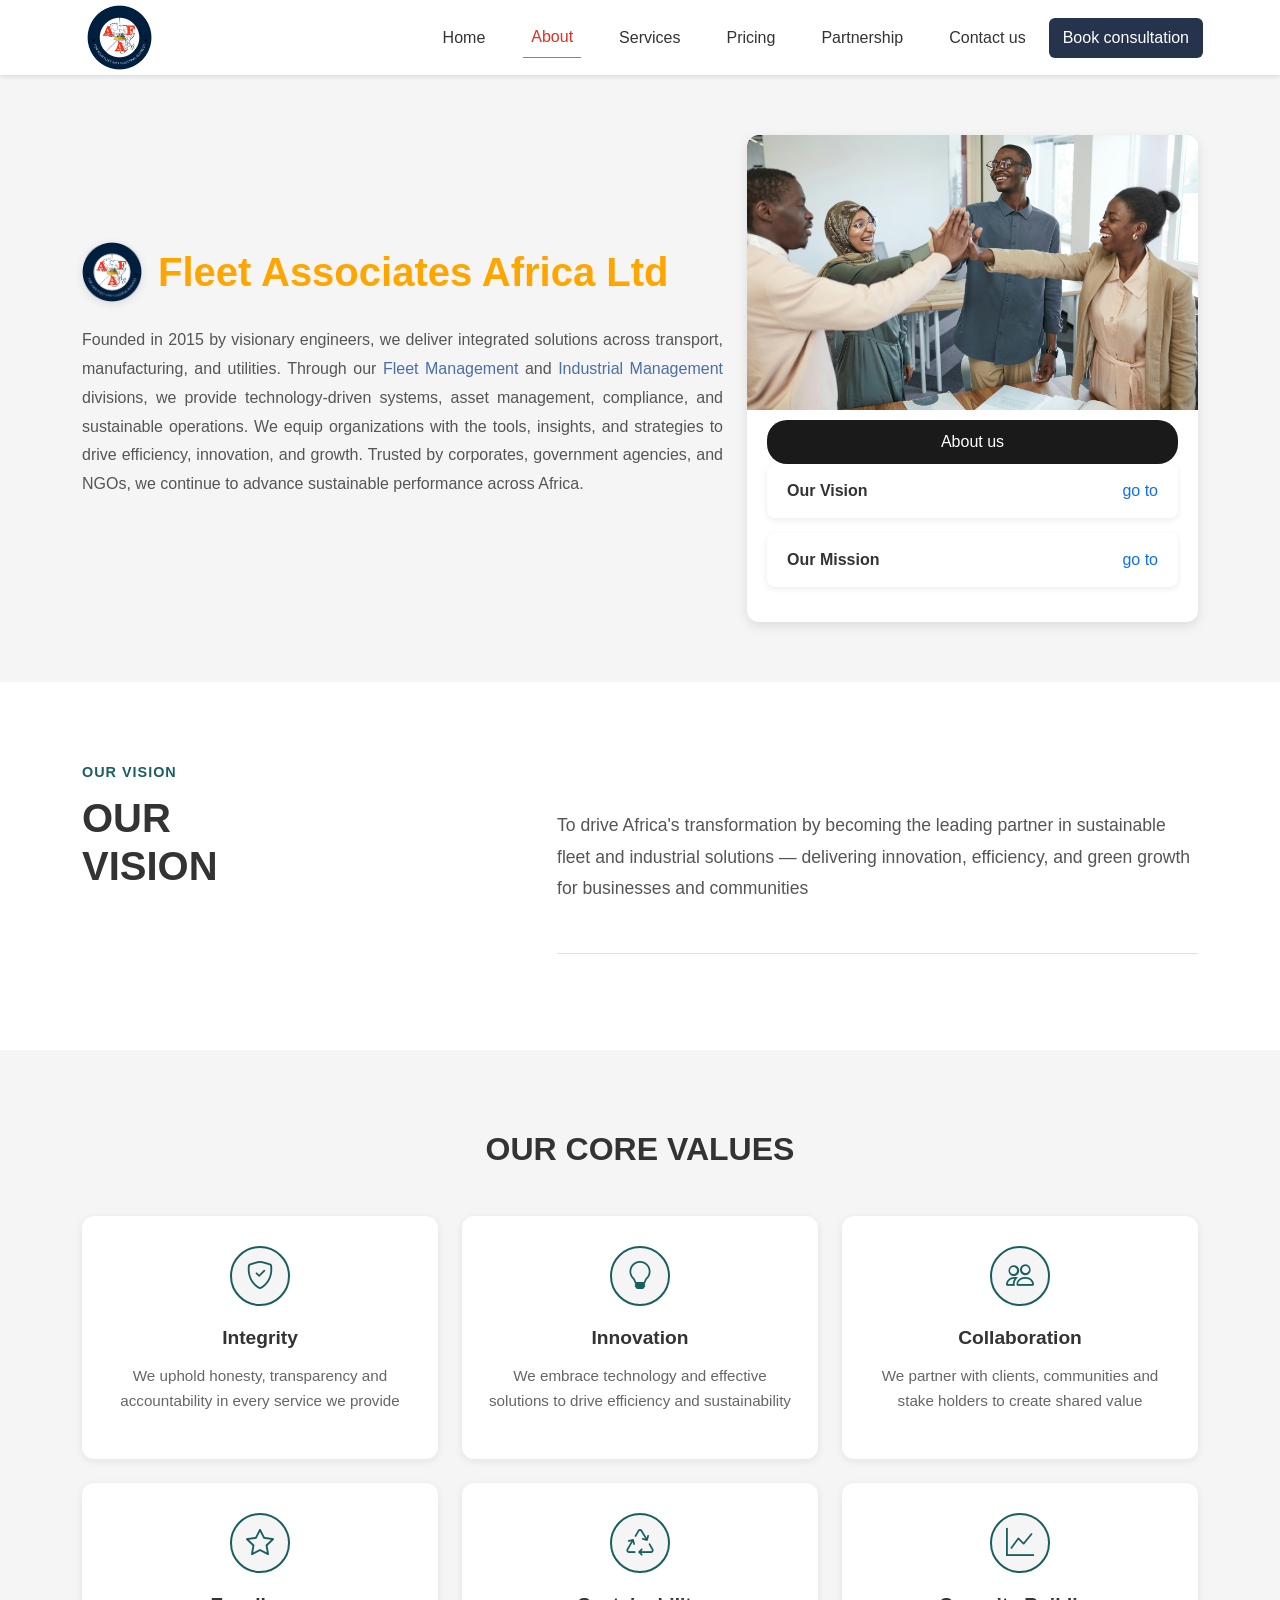
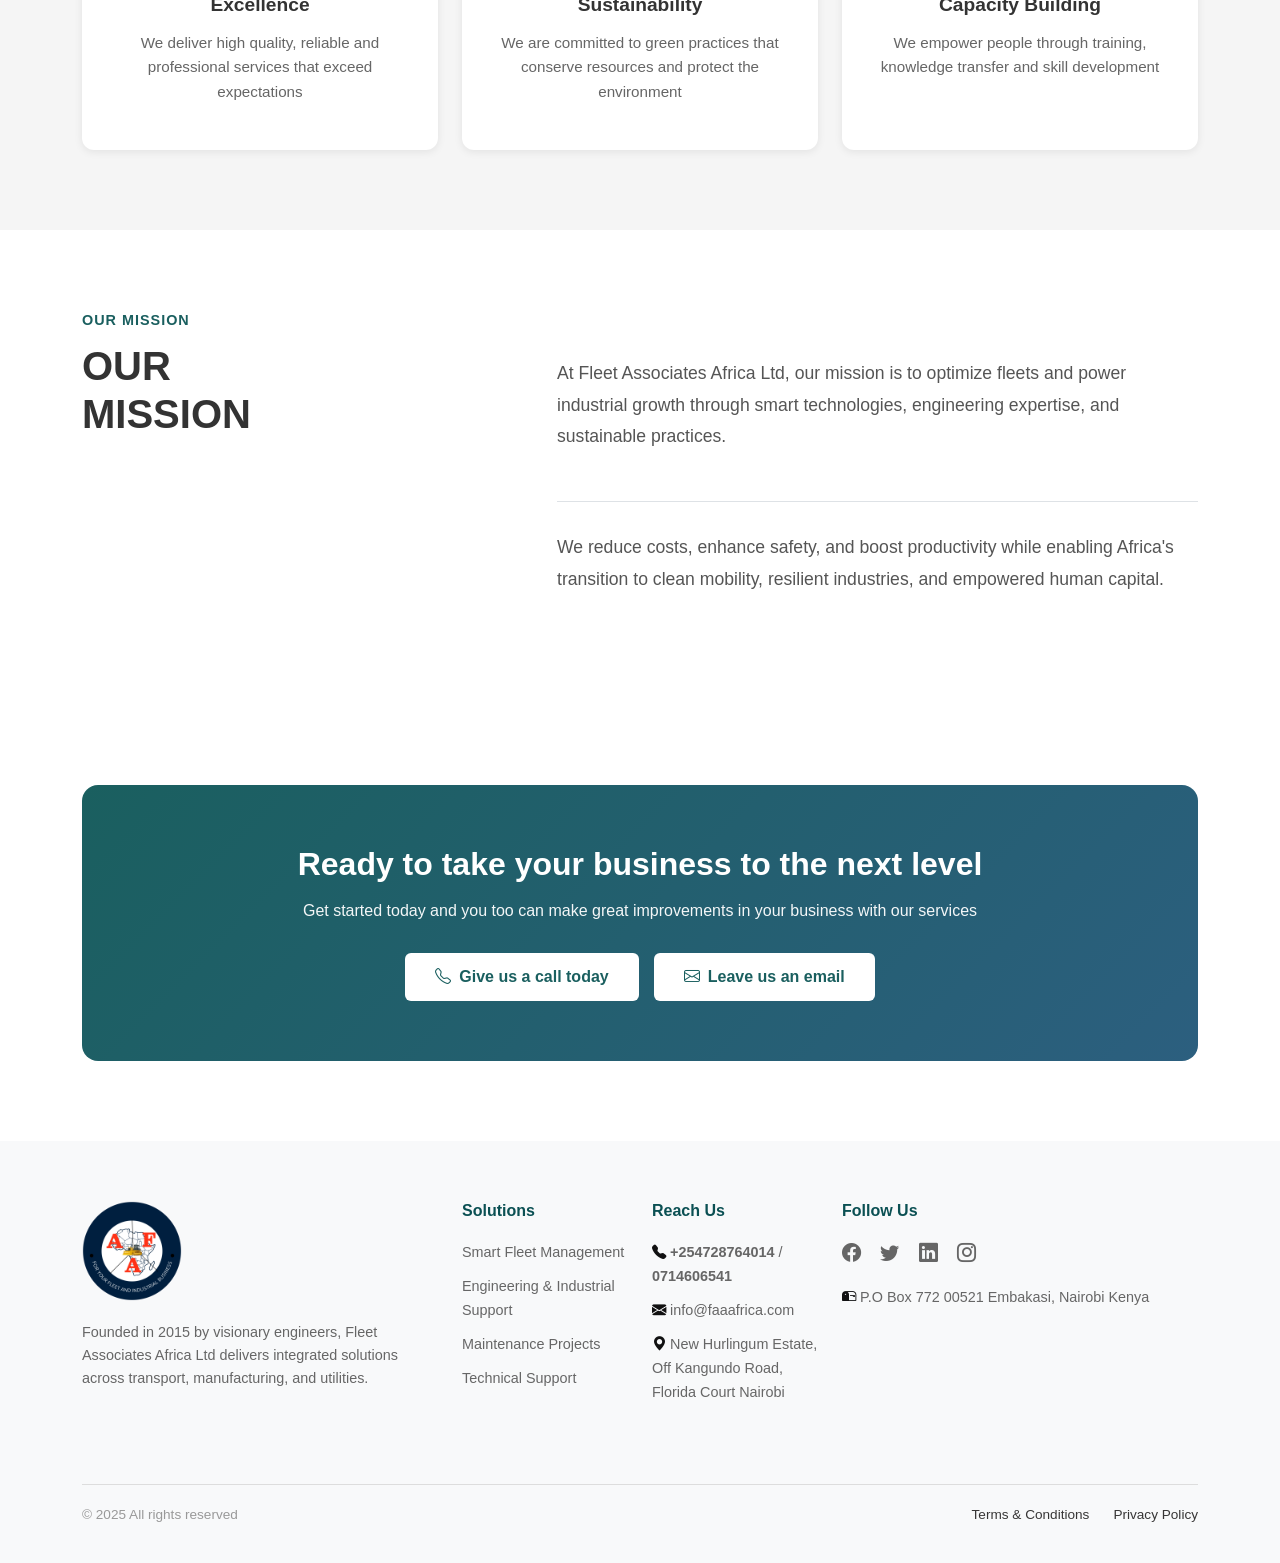
==== About.html @ 09439b8e "services" ====
<!DOCTYPE html>
<html lang="en">
<head>
    <meta charset="UTF-8">
    <meta name="viewport" content="width=device-width, initial-scale=1.0">
    <title>Fleet Associates Africa Ltd</title>
    <link href="https://cdn.jsdelivr.net/npm/bootstrap@5.3.0/dist/css/bootstrap.min.css" rel="stylesheet">
    <link rel="stylesheet" href="Assets/css/main.css">
    <link rel="stylesheet" href="https://cdn.jsdelivr.net/npm/bootstrap-icons@1.10.0/font/bootstrap-icons.css">
</head>
<body>
    <!-- Navigation -->
    <nav class="navbar navbar-expand-lg navbar-light sticky-top py-1 py-lg-0">
        <div class="container">
            <a class="navbar-brand" href="index.html">
                <img src="Assets/Images/Company Logo.png" style="height: 65px;">
            </a>
            <button class="navbar-toggler" type="button" data-bs-toggle="collapse" data-bs-target="#navbarNav">
                <span class="navbar-toggler-icon"></span>
            </button>
            <div class="collapse navbar-collapse pb-3 pb-lg-0" id="navbarNav">
                <ul class="navbar-nav ms-auto align-items-center">
                    <li class="nav-item"><a class="nav-link" href="index.html">Home</a></li>
                    <li class="nav-item"><a class="nav-link active" href="About.html">About</a></li>
                    <li class="nav-item"><a class="nav-link" href="services.html">Services</a></li>
                    <li class="nav-item"><a class="nav-link" href="pricing.html">Pricing</a></li>
                    <li class="nav-item"><a class="nav-link" href="partnership.html">Partnership</a></li>
                    <li class="nav-item"><a class="nav-link" href="contact.html">Contact us</a></li>
                    <li class="nav-item">
                        <button class="btn btn-consultation">Book consultation</button>
                    </li>
                </ul>
            </div>
        </div>
    </nav>

    <!-- Hero Section -->
    <section class="about-hero-section" id="home">
        <div class="container">
            <div class="row align-items-center">
                <div class="col-lg-7 mb-4 mb-lg-0">
                    <div class="d-flex align-items-center mb-4">
                        <div class="company-logo me-3">
                           <img src="Assets/Images/Company Logo.png" class="w-100">
                        </div>
                        <h1 class="mb-0 fw-bold text-orange">Fleet Associates Africa Ltd</h1>
                    </div>
                    <div class="company-description text-justify">
                        <p>Founded in 2015 by visionary engineers, we deliver integrated solutions across transport, manufacturing, and utilities. Through our <a href="#">Fleet Management</a> and <a href="#">Industrial Management</a> divisions, we provide technology-driven systems, asset management, compliance, and sustainable operations. We equip organizations with the tools, insights, and strategies to drive efficiency, innovation, and growth. Trusted by corporates, government agencies, and NGOs, we continue to advance sustainable performance across Africa.</p>
                    </div>
                </div>
                <div class="col-lg-5">
                    <div class="about-hero-image-card">
                        <div class="about-hero-image">
                            <img src="Assets/Images/team/team-featured.jpg" class="w-100">
                        </div>
                        <div class="vision-mission-cards">
                            <button class="btn btn-about w-100">About us</button>
                            <div class="vm-card">
                                <h5>Our Vision</h5>
                                <a href="#vision" class="text-decoration-none">go to</a>
                            </div>
                            <div class="vm-card">
                                <h5>Our Mission</h5>
                                <a href="#mission" class="text-decoration-none">go to</a>
                            </div>
                        </div>
                    </div>
                </div>
            </div>
        </div>
    </section>

    <!-- Vision Section -->
    <section class="vision-section" id="vision">
        <div class="container">
            <div class="row">
                <div class="col-lg-5">
                    <div class="section-label">Our vision</div>
                    <h2 class="section-title">OUR<br>VISION</h2>
                </div>
                <div class="col-lg-7">
                    <p class="vision-text py-5 border-bottom">
                        To drive Africa's transformation by becoming the leading partner in sustainable fleet and industrial solutions — delivering innovation, efficiency, and green growth for businesses and communities
                    </p>
                </div>
            </div>
        </div>
    </section>

    <!-- Core Values Section -->
    <section class="values-section">
        <div class="container">
            <h2 class="text-center mb-5 fw-bold">OUR CORE VALUES</h2>
            <div class="row g-4">
                <div class="col-md-4">
                    <div class="value-card">
                        <div class="value-icon">
                            <i class="bi bi-shield-check"></i>
                        </div>
                        <h4>Integrity</h4>
                        <p>We uphold honesty, transparency and accountability in every service we provide</p>
                    </div>
                </div>
                <div class="col-md-4">
                    <div class="value-card">
                        <div class="value-icon">
                            <i class="bi bi-lightbulb"></i>
                        </div>
                        <h4>Innovation</h4>
                        <p>We embrace technology and effective solutions to drive efficiency and sustainability</p>
                    </div>
                </div>
                <div class="col-md-4">
                    <div class="value-card">
                        <div class="value-icon">
                            <i class="bi bi-people"></i>
                        </div>
                        <h4>Collaboration</h4>
                        <p>We partner with clients, communities and stake holders to create shared value</p>
                    </div>
                </div>
                <div class="col-md-4">
                    <div class="value-card">
                        <div class="value-icon">
                            <i class="bi bi-star"></i>
                        </div>
                        <h4>Excellence</h4>
                        <p>We deliver high quality, reliable and professional services that exceed expectations</p>
                    </div>
                </div>
                <div class="col-md-4">
                    <div class="value-card">
                        <div class="value-icon">
                            <i class="bi bi-recycle"></i>
                        </div>
                        <h4>Sustainability</h4>
                        <p>We are committed to green practices that conserve resources and protect the environment</p>
                    </div>
                </div>
                <div class="col-md-4">
                    <div class="value-card">
                        <div class="value-icon">
                            <i class="bi bi-graph-up"></i>
                        </div>
                        <h4>Capacity Building</h4>
                        <p>We empower people through training, knowledge transfer and skill development</p>
                    </div>
                </div>
            </div>
        </div>
    </section>

    <!-- Mission Section -->
    <section class="mission-section" id="mission">
        <div class="container">
            <div class="row">
                <div class="col-lg-5">
                    <div class="section-label">Our mission</div>
                    <h2 class="section-title">OUR<br>MISSION</h2>
                </div>
                <div class="col-lg-7">
                    <p class="mission-text py-5 border-bottom">
                        At Fleet Associates Africa Ltd, our mission is to optimize fleets and power industrial growth through smart technologies, engineering expertise, and sustainable practices.
                    </p>
                    <p class="mission-text">
                        We reduce costs, enhance safety, and boost productivity while enabling Africa's transition to clean mobility, resilient industries, and empowered human capital.
                    </p>
                </div>
            </div>
        </div>
    </section>

    <!-- CTA Section -->
    <section class="container">
        <div class="cta-section">
            <h2>Ready to take your business to the next level</h2>
            <p>Get started today and you too can make great improvements in your business with our services</p>
            <div class="cta-buttons">
                <button class="btn btn-cta">
                    <i class="bi bi-telephone"></i> Give us a call today
                </button>
                <button class="btn btn-cta">
                    <i class="bi bi-envelope"></i> Leave us an email
                </button>
            </div>
        </div>
    </section>

    <!-- Footer -->
    <footer>
        <div class="container">
            <div class="row">
                <div class="col-lg-4 mb-4">
                    <div class="footer-logo">
                        <img src="Assets\Images\Company Logo.png" class="img-fluid">
                    </div>
                    <p class="footer-about">
                        Founded in 2015 by visionary engineers, Fleet Associates Africa Ltd delivers integrated solutions across transport, manufacturing, and utilities.
                    </p>
                </div>
                <div class="col-lg-2 col-md-4 mb-4">
                    <h5 class="footer-title">Solutions</h5>
                    <ul class="footer-links">
                        <li><a href="#">Smart Fleet Management</a></li>
                        <li><a href="#">Engineering & Industrial Support</a></li>
                        <li><a href="#">Maintenance Projects</a></li>
                        <li><a href="#">Technical Support</a></li>
                    </ul>
                </div>
                <div class="col-lg-2 col-md-4 mb-4">
                    <h5 class="footer-title">Reach Us</h5>
                    <ul class="footer-links">
                        <li><a href="#"> 
                            <i class="bi bi-telephone-fill" style="color: #111111; text-decoration: none;"></i> 
                            <b> +254728764014 </b> / <b> 0714606541 </b>
                        </a></li>
                        <li><a href="#">
                            <i class="bi bi-envelope-fill" style="color: #111111; text-decoration: none;"></i> <a href="mailto:info@faaafrica.com">info@faaafrica.com
                        </a></li>
                        <li><a href="mailto:info@faaafrica.com">
                            <i class="bi bi-geo-alt-fill" style="color: #111111; text-decoration: none;"></i> 
                            New Hurlingum Estate, Off Kangundo Road, Florida Court  Nairobi
                        </a></li>
                    </ul>
                </div>
                <div class="col-lg-4 col-md-4 mb-4">
                    <h5 class="footer-title">Follow Us</h5>
                    <div class="social-links my-3">
                        <a href="#"><i class="bi bi-facebook"></i></a>
                        <a href="#"><i class="bi bi-twitter"></i></a>
                        <a href="#"><i class="bi bi-linkedin"></i></a>
                        <a href="#"><i class="bi bi-instagram"></i></a>
                    </div>
                    <ul class="footer-links">
                        <li><a href="mailto:info@faaafrica.com">
                            <i class="bi bi-mailbox2" style="color: #111111; text-decoration: none;"></i> 
                            P.O Box 772 00521 Embakasi, Nairobi Kenya
                        </a></li>
                    </ul>
                </div>
            </div>
            <div class="footer-bottom d-flex justify-content-between text-center">
                <p class="mb-0">© 2025 All rights reserved</p>
                <div class="d-flex justify-content-center gap-4 mb-2">
                    <a href="terms-and-conditions.html" style="color: #373636; text-decoration: none;">Terms & Conditions</a>
                    <a href="privacy-policy.html" style="color: #373636; text-decoration: none;">Privacy Policy</a>
                </div>
            </div>
        </div>
    </footer>

    <script src="https://cdn.jsdelivr.net/npm/bootstrap@5.3.0/dist/js/bootstrap.bundle.min.js"></script>
</body>
</html>
---- Assets/css/main.css ----
:root {
            --primary-teal: #1a5f5f;
            --secondary-teal: #0B5053;
            --accent-blue: #2c5f7f;
            --secondary-blue: #25344C;
            --light-gray: #f5f5f5;
            --secondary-gray-color: #4D4B4B;
            --dark-navy: #2c3e50;
            --orange-color: orange;
            --border-color: #4a6fa5;
        }
        
        body {
            font-family: 'Segoe UI', Tahoma, Geneva, Verdana, sans-serif;
            color: #333;
        }

        
        /* Navigation */
        .navbar {
            background-color: white;
            box-shadow: 0 2px 4px rgba(0,0,0,0.1);
            padding: 5px 0 0 10px;
        }
        
        .navbar-brand img {
            height: 65px;
        }
        
        .navbar-nav .nav-link {
            color: #333;
            margin: 0 15px;
            font-weight: 500;
        }

        .btn-consultation {
            background-color: var(--secondary-blue);
            color: white;
            padding: 8px 14px;
            /*border-radius: 6px;*/
            border: none;
        }
        
        .btn-consultation:hover {
            background-color: #131923;
            color: white;
        }

        .btn-hero-btn {
            background-color: var(--secondary-blue);
            color: white;
            padding: 14px;
            border-radius: 6px;
            border: none;
        }
        
        .btn-hero-btn:hover {
            background-color: #131923;
            color: white;
        }


        /* Home hero section */
        .hero-section {
            background: linear-gradient(
            rgba(0,0,0,0.1),
            rgba(0,0,0,0.4),
            #fafafa
            ),
            url('../Images/hero-feature.jpg');
            background-size: cover;
            background-position: center;
            color: white;
            padding: 100px 0;
            min-height: 700px;
            text-shadow: 2px 2px 8px rgba(0, 0, 0, 0.7);
        }

        .text-orange{
            color:orange;
        }

        /* Home about section */
        .about-section{
             background:#fafafa;
        }

        .about-section h1{
            color: var(--secondary-blue);
        }

        .about-section img{
            border-radius: 5px;
        }

        .about-section img:first-of-type{
            max-width: 50%;
            aspect-ratio: 3/4;
        }

        .about-section img:last-of-type{
            max-width: 35%;
            aspect-ratio: 1/1;
        }

        .about-section p{
            font-family: 'Nunito Sans', sans-serif;
            line-height: 5vh;
            font-weight: 300;
            color:var(--secondary-gray-color) !important;
        }

        /* Home why section */
        .why-section{
            font-family: 'Nunito Sans', sans-serif;
            background:#fafafa;
        }

        .why-section h1{
            color: var(--secondary-blue);
        }

        .why-section .heading-lead{
            font-size: 1.1em;
            width:55%;
        }

        .why-section .icon-div{
            width: 60px;
            height: 60px;
            border-radius: 50%;
            border: 2px solid var(--secondary-blue);
        }

        .why-section .card{
            background-color: #fafafa;
        }

        .why-section .card i{
            font-size: 2em;
            color: var(--secondary-blue);
        }

        .why-section .card h4{
            color: var(--secondary-blue);
        }

        .why-section .highlight-card, .why-section .highlight-card .icon-div i{
            background: var(--secondary-blue);
            color: #fafafa;
        }

        .why-section .highlight-card .icon-div{
            border: 2px solid #fafafa;
            color: #fafafa;
        }

        /* Home - services section */
        .services-section{
            background: var(--secondary-blue);
        }

        .nav-tabs{
            width:50%;
            margin: 2vh 25%;
            background-color: #fafafa;
            border-radius:20px;
        }

        .nav-tabs .nav-item {
            flex: 1;
        }

        .nav-tabs li{
            width:50%;
            border-radius: 20px;
        }

        .nav-tabs li button{
            width:100%;
            height:100%;
            border-radius: 20px !important;
        }

        .nav-link.active{
            color: #e62b1e !important;
            border-bottom: thin solid #629193 !important;
        }
        .nav-link:hover{
            color: #e62b1e;
        }

        .services-section .icon-div{
            width: 60px;
            height: 60px;
            border-radius: 50%;
            background: #fafafa;
        }

        .services-section .icon-div i{
            color: #629193;
            font-size: 1.8em;
        }

        .feature-section-img{
            width:100%;
            aspect-ratio: 9/16;
            border-radius: 10px;
            clip-path: polygon(0 0, 100% 0, 100% 70%, 0 100%);
        }

        .feature-tab-2-img{
            width: 100px;
            aspect-ratio: 1/1;
            border-radius: 10px;
            border: 2px solid #fafafa;
        }

        .feature-tab-2-p{
            color:#fafafa;
        }

        .solution-title{
            color: var(--secondary-blue);
        }


        /* Home - business approach section */
        .business-approach-section{
            background-color: #fff;
        }

        .business-approach-section h1:first-of-type{
            color: #629193;
        }

        .business-approach-section p:first-of-type{
            color: #AAAAAA;
        }

        .business-approach-section-img {
            width:40%;
            margin-left: 30%;
        }

        .business-approach-section h3:first-child span{
            display:block;
            line-height: 2em;
        }

        .business-approach-section-btn{
            background: var(--secondary-blue) !important;
        }

        .business-approach-section .card{
            background-color: transparent;
        }

        .business-approach-section .card .content-col{
            background-color: #FCFBFC;
        }

        .business-approach-section .card:nth-last-of-type(2) .content-col, .business-approach-section .card:last-of-type .content-col{
            background-color: #221892;
        }

        .business-approach-section .card h1 span{
            height:100%;
            transform: translateY(-5px);
            font-size: 0.6em;
            margin-left: 2px;
        }

        /* Home - meet the team section */
        .team-section .team-img{
            width: 100px;
            height: 100px;
            border-radius: 50%;
            flex-shrink: 0;
        }

        .team-section .team-role{
            color:#221892;
        }

        .content-section .team-content{
            font-size: 0.9em;
            line-height: 1.7em;
        }

        .team-section .social-section a{
            border-radius: 20px;
            border:1px solid whitesmoke;
        }

        .team-section .social-section a i, table td a i{
            margin-right:10px;
        }


        /* Partnership pages & sections */
        .partnership-hero-section {
            background: linear-gradient(135deg, #e8f4f8 0%, #d4e8f0 100%);
            padding: 80px 0 60px;
        }
        
        .partnership-hero-section h1 {
            font-size: 2.5rem;
            font-weight: 700;
            color: #1a1a1a;
            margin-bottom: 20px;
        }
        
        .partnership-hero-section p {
            font-size: 1.1rem;
            color: #555;
            margin-bottom: 30px;
        }
        
        .btn-explore {
            background-color: white;
            color: #333;
            border: 2px solid #333;
            padding: 12px 30px;
            border-radius: 25px;
            font-weight: 600;
            transition: all 0.3s;
        }
        
        .btn-explore:hover {
            background-color: #333;
            color: white;
        }
        
        /* Partnership Cards */
        .partnership-section {
            padding: 60px 0;
        }
        
        .partnership-card {
            background: white;
            border-radius: 12px;
            padding: 40px 30px;
            margin-bottom: 30px;
            box-shadow: 0 2px 8px rgba(0,0,0,0.08);
            transition: all 0.3s;
        }
        
        .partnership-card:hover {
            box-shadow: 0 4px 16px rgba(0,0,0,0.12);
            transform: translateY(-5px);
        }
        
        .partnership-header {
            display: flex;
            justify-content: space-between;
            align-items: flex-start;
            margin-bottom: 20px;
        }
        
        .partnership-title {
            font-size: 1.4rem;
            font-weight: 700;
            color: #1a1a1a;
            margin-bottom: 15px;
        }
        
        .partnership-description {
            color: #666;
            line-height: 1.7;
            margin-bottom: 30px;
        }
        
        .case-section {
            background-color: var(--light-gray);
            padding: 20px;
            border-radius: 8px;
            margin-top: 20px;
        }
        
        .case-header {
            display: flex;
            justify-content: space-between;
            align-items: center;
            cursor: pointer;
            padding: 10px 0;
        }
        
        .case-header h5 {
            font-weight: 600;
            color: #1a1a1a;
            margin: 0;
            font-size: 1rem;
        }
        
        .case-content {
            padding-top: 15px;
            color: #555;
            font-size: 0.95rem;
            line-height: 1.6;
        }
        
        .collapse-icon {
            transition: transform 0.3s;
        }
        
        .collapsed .collapse-icon {
            transform: rotate(0deg);
        }
        
        .expanded .collapse-icon {
            transform: rotate(180deg);
        }

        /* About page sections */
         /* Hero Section */
        .about-hero-section {
            background-color: var(--light-gray);
            padding: 60px 0;
        }
        
        .company-logo {
            width: 60px;
            height: 60px;
            background-color: white;
            border-radius: 50%;
            display: flex;
            align-items: center;
            justify-content: center;
            box-shadow: 0 2px 8px rgba(0,0,0,0.1);
        }
        
        .company-description {
            line-height: 1.8;
            color: #555;
        }
        
        .company-description a {
            color: #4a6fa5;
            text-decoration: none;
        }
        
        .about-hero-image-card {
            background: white;
            border-radius: 12px;
            overflow: hidden;
            box-shadow: 0 4px 12px rgba(0,0,0,0.1);
        }
        
        .about-hero-image {
            width: 100%;
            height: 250px;
            background: linear-gradient(rgba(0,0,0,0.2), rgba(0,0,0,0.2)), #c4b5a0;
            display: flex;
            align-items: center;
            justify-content: center;
        }
        
        .vision-mission-cards {
            padding: 20px;
        }
        
        .vm-card {
            background: white;
            padding: 15px 20px;
            margin-bottom: 15px;
            border-radius: 8px;
            display: flex;
            justify-content: space-between;
            align-items: center;
            box-shadow: 0 2px 6px rgba(0,0,0,0.08);
        }
        
        .vm-card h5 {
            margin: 0;
            font-weight: 600;
            font-size: 1rem;
        }
        
        .btn-about {
            background-color: #1a1a1a;
            color: white;
            padding: 10px 30px;
            border-radius: 20px;
            border: none;
            margin-top: 15px;
        }
        
        /* Section Headers */
        .section-label {
            color: var(--primary-teal);
            font-size: 0.9rem;
            font-weight: 600;
            text-transform: uppercase;
            letter-spacing: 1px;
            margin-bottom: 10px;
        }
        
        .section-title {
            font-size: 2.5rem;
            font-weight: 700;
            margin-bottom: 30px;
            line-height: 1.2;
        }
        
        /* Vision Section */
        .vision-section {
            padding: 80px 0;
        }
        
        .vision-text {
            font-size: 1.1rem;
            line-height: 1.8;
            color: #555;
        }
        
        /* Core Values */
        .values-section {
            background-color: var(--light-gray);
            padding: 80px 0;
        }
        
        .value-card {
            background: white;
            border-radius: 12px;
            padding: 30px 25px;
            text-align: center;
            height: 100%;
            box-shadow: 0 2px 8px rgba(0,0,0,0.08);
            transition: transform 0.3s;
        }
        
        .value-card:hover {
            transform: translateY(-5px);
        }
        
        .value-icon {
            width: 60px;
            height: 60px;
            background-color: var(--light-gray);
            border-radius: 50%;
            display: flex;
            align-items: center;
            justify-content: center;
            margin: 0 auto 20px;
            border: 2px solid var(--primary-teal);
        }
        
        .value-icon i {
            font-size: 28px;
            color: var(--primary-teal);
        }
        
        .value-card h4 {
            font-size: 1.2rem;
            font-weight: 600;
            margin-bottom: 15px;
        }
        
        .value-card p {
            font-size: 0.95rem;
            color: #666;
            line-height: 1.6;
        }
        
        /* Mission Section */
        .mission-section {
            padding: 80px 0;
        }
        
        .mission-text {
            font-size: 1.1rem;
            line-height: 1.8;
            color: #555;
            margin-bottom: 30px;
        }
        
        /* CTA Section */
        .cta-section {
            background: linear-gradient(135deg, var(--primary-teal), var(--accent-blue));
            color: white;
            padding: 60px 40px;
            border-radius: 16px;
            text-align: center;
            margin: 80px 0;
        }
        
        .cta-section h2 {
            font-size: 2rem;
            font-weight: 600;
            margin-bottom: 15px;
        }
        
        .cta-section p {
            margin-bottom: 30px;
            opacity: 0.95;
        }
        
        .cta-buttons {
            display: flex;
            gap: 15px;
            justify-content: center;
            flex-wrap: wrap;
        }
        
        .btn-cta {
            background-color: white;
            color: var(--primary-teal);
            padding: 12px 30px;
            border-radius: 6px;
            border: none;
            font-weight: 600;
            display: inline-flex;
            align-items: center;
            gap: 8px;
        }
        
        .btn-cta:hover {
            background-color: #f0f0f0;
            color: var(--primary-teal);
        }

        /* pricing page section */
         /* Hero Section */
        .pricing-hero-section {
            background: linear-gradient(135deg, #d4e8f0 0%, #b8d4e6 100%);
            padding: 80px 0 100px;
        }
        
        .pricing-hero-section h1 {
            font-size: 2.5rem;
            font-weight: 700;
            color: #1a1a1a;
            margin-bottom: 20px;
        }
        
        .pricing-hero-section p {
            font-size: 1.05rem;
            color: #444;
            margin-bottom: 30px;
            max-width: 600px;
        }
        
        .btn-explore {
            background-color: #1a1a1a;
            color: white;
            border: none;
            padding: 12px 30px;
            border-radius: 25px;
            font-weight: 600;
            transition: all 0.3s;
        }
        
        .btn-explore:hover {
            background-color: #333;
            color: white;
        }
        
        /* Pricing Cards Section */
        .pricing-section {
            padding: 60px 0 80px;
            position: relative;
        }
        
        .timeline-line {
            position: absolute;
            left: 20px;
            top: 80px;
            bottom: 80px;
            width: 3px;
            background: linear-gradient(to bottom, var(--border-color), #a0b8d8);
        }
        
        .pricing-card {
            background: white;
            border-radius: 12px;
            padding: 30px;
            margin-bottom: 30px;
            margin-left: 60px;
            box-shadow: 0 2px 12px rgba(0,0,0,0.1);
            border: 2px solid #e8e8e8;
            position: relative;
            transition: all 0.3s;
        }
        
        .pricing-card:hover {
            box-shadow: 0 4px 20px rgba(0,0,0,0.15);
            transform: translateX(5px);
        }
        
        .pricing-card::before {
            content: '';
            position: absolute;
            left: -58px;
            top: 30px;
            width: 16px;
            height: 16px;
            background: var(--border-color);
            border-radius: 50%;
            border: 3px solid white;
            box-shadow: 0 0 0 2px var(--border-color);
        }
        
        .pricing-icon {
            width: 50px;
            height: 50px;
            margin-bottom: 15px;
        }
        
        .pricing-card h3 {
            font-size: 1.4rem;
            font-weight: 700;
            color: #1a1a1a;
            margin-bottom: 15px;
        }
        
        .pricing-description {
            color: #555;
            line-height: 1.7;
            margin-bottom: 15px;
        }
        
        .use-cases {
            display: flex;
            gap: 10px;
            flex-wrap: wrap;
        }
        
        .use-cases strong {
            color: #1a1a1a;
            font-weight: 600;
        }
        
        .use-cases span {
            color: #666;
        }

    
        /* Contact Hero Section */
        .contact-hero {
            background: linear-gradient(rgba(10, 35, 50, 0.85), rgba(10, 35, 50, 0.85)), 
                        url('data:image/svg+xml,<svg xmlns="http://www.w3.org/2000/svg" viewBox="0 0 1200 600"><rect fill="%230a2332" width="1200" height="600"/><rect fill="%234a1c1c" x="200" y="150" width="800" height="300" rx="10"/></svg>');
            background-size: cover;
            background-position: center;
            color: white;
            padding: 80px 0;
            min-height: 600px;
            position: relative;
        }
        
        .contact-hero::before {
            content: '';
            position: absolute;
            top: 0;
            right: 0;
            width: 50%;
            height: 100%;
            background: repeating-linear-gradient(
                45deg,
                transparent,
                transparent 10px,
                rgba(255,255,255,0.03) 10px,
                rgba(255,255,255,0.03) 20px
            );
        }
        
        .contact-info h1 {
            font-size: 3rem;
            font-weight: 700;
            margin-bottom: 30px;
        }
        
        .contact-info p {
            font-size: 1.1rem;
            margin-bottom: 50px;
            opacity: 0.95;
        }
        
        .contact-details {
            margin-top: 40px;
        }
        
        .contact-details h3 {
            font-size: 1.8rem;
            font-weight: 600;
            margin-bottom: 15px;
            margin-top: 30px;
        }
        
        .contact-details a,
        .contact-details p {
            font-size: 1.2rem;
            color: white;
            text-decoration: none;
            display: block;
            margin-bottom: 10px;
        }
        
        .contact-details a:hover {
            opacity: 0.8;
        }
        
        /* Contact Form Card */
        .form-card {
            background: white;
            border-radius: 16px;
            padding: 40px;
            box-shadow: 0 10px 40px rgba(0,0,0,0.15);
            position: relative;
            z-index: 10;
        }
        
        .form-group {
            margin-bottom: 25px;
        }
        
        .form-group label {
            font-weight: 600;
            color: #1a1a1a;
            margin-bottom: 10px;
            display: block;
            font-size: 1.05rem;
        }
        
        .form-control {
            border: none;
            border-bottom: 2px solid #333;
            border-radius: 0;
            padding: 12px 0;
            font-size: 1rem;
            background: transparent;
        }
        
        .form-control:focus {
            box-shadow: none;
            border-bottom-color: var(--primary-teal);
            background: transparent;
        }
        
        .form-control::placeholder {
            color: #999;
        }
        
        textarea.form-control {
            min-height: 120px;
            resize: vertical;
        }
        
        .form-check {
            margin-top: 20px;
            padding-left: 0;
        }
        
        .form-check-input {
            width: 24px;
            height: 24px;
            border: 2px solid #333;
            margin-right: 12px;
            cursor: pointer;
        }
        
        .form-check-input:checked {
            background-color: var(--primary-teal);
            border-color: var(--primary-teal);
        }
        
        .form-check-label {
            font-size: 0.95rem;
            color: #555;
            cursor: pointer;
        }
        
        .btn-submit {
            background-color: white;
            color: #1a1a1a;
            border: 2px solid #1a1a1a;
            padding: 15px 50px;
            border-radius: 6px;
            font-weight: 600;
            font-size: 1.1rem;
            width: auto;
            margin-top: 20px;
            transition: all 0.3s;
        }
        
        .btn-submit:hover {
            background-color: #1a1a1a;
            color: white;
        }

        .text-justify {
            text-align: justify;
        }
        
        
        .list-roman {
            list-style-type: upper-roman;
        }

        .list-roman li{ 
            font-weight: bold;
        }

        .list-roman > li {
            font-weight: bold;
        }

        .list-circle li{
            list-style-type: disc;
            font-weight: normal;
            margin:10px 0;
        }
        
        /* Bottom Section */
        .bottom-section {
            background-color: white;
            padding: 1vh 0;
        }
        
        .bottom-section p {
            font-size: 1.1rem;
            color: #555;
            line-height: 1.8;
            max-width: 800px;
        }

        /* Footer */
        footer {
            background-color: #f8f9fa;
            padding: 60px 0 30px;
        }
        
        .footer-logo {
            width: 100px;
            /* height: 60px; */
            background-color: white;
            border-radius: 50%;
            display: flex;
            align-items: center;
            justify-content: center;
            margin-bottom: 20px;
        }
        
        .footer-about {
            font-size: 0.9rem;
            color: #666;
            line-height: 1.6;
        }
        
        .footer-title {
            color:var(--secondary-teal);
            font-weight: 600;
            margin-bottom: 20px;
            font-size: 1rem;
        }
        
        .footer-links {
            list-style: none;
            padding: 0;
        }
        
        .footer-links li {
            margin-bottom: 10px;
        }
        
        .footer-links a {
            color: #666;
            text-decoration: none;
            font-size: 0.9rem;
        }
        
        .footer-links a:hover {
            color: var(--primary-teal);
        }
        
        .footer-contact {
            font-size: 0.9rem;
            color: #666;
        }
        
        .footer-contact i {
            color: var(--primary-teal);
            margin-right: 10px;
        }
        
        .social-links a {
            color: #666;
            margin-right: 15px;
            font-size: 1.2rem;
        }
        
        .social-links a:hover {
            color: var(--primary-teal);
        }
        
        .footer-bottom {
            border-top: 1px solid #ddd;
            padding-top: 20px;
            margin-top: 40px;
            font-size: 0.85rem;
            color: #999;
        }
        
        @media (max-width: 768px) {
            .section-title {
                font-size: 2rem;
            }
            
            .hero-section {
                padding: 40px 0;
            }
            
            .cta-buttons {
                flex-direction: column;
                align-items: stretch;
            }

            /* Home why section */
            .why-section h1, .why-section .heading-lead{
                width:95%;
            }

            .nav-tabs{
                width:100%;
                margin: 2vh 0;
            }

            /* Home - business approach section */
            .business-approach-section-img {
                width:90%;
                margin-left: 5%;
            }

            /* Pricing page */
            .hero-section h1 {
                font-size: 2rem;
            }
            
            .timeline-line {
                left: 10px;
            }
            
            .pricing-card {
                margin-left: 40px;
            }
            
            .pricing-card::before {
                left: -38px;
            }

            /*Contact page */
            .contact-info h1 {
                font-size: 2rem;
            }
            
            .contact-details h3 {
                font-size: 1.4rem;
            }
            
            .form-card {
                padding: 30px 20px;
                margin-top: 30px;
            }
        
        }

        @media (min-width: 768px) and (max-width: 992px) {
            /* Home why section */
            .why-section .heading-lead{
                font-size: 1.1em;
                width:75%;
            }

            .business-approach-section-img {
                width:70%;
                margin-left: 15%;
            }
        }

/*our partners*/

        /* Red bars at the top */
        .top-bars {
            height: 5px;
            background: linear-gradient(to right, #e62b1e 25%, transparent 25%, transparent 35%, #e62b1e 35%, #e62b1e 65%, transparent 65%, transparent 75%, #e62b1e 75%);
        }

        .section-padding {
            padding: 80px 0;
        }

        .sub-heading {
            color: #e62b1e;
            font-weight: 700;
            font-size: 0.9rem;
            text-transform: capitalize;
        }

        .main-heading {
            font-weight: 800;
            color: #212529;
            font-size: 2.5rem;
            margin-bottom: 20px;
        }

        .description {
            color: #777;
            max-width: 800px;
            margin: 0 auto 50px;
            line-height: 1.6;
        }

        /* --- RTL Slider Logic --- */
        .slider-container {
            overflow: hidden;
            width: 100%;
            padding: 20px 0;
            position: relative;
        }

        .logo-track {
            display: flex;
            width: calc(250px * 12); /* Adjust based on logo count */
            animation: scroll-rtl 30s linear infinite;
        }

        .logo-item {
            width: 350px;
            display: flex;
            align-items: center;
            justify-content: center;
            padding: 0 40px;
        }

        .logo-item img {
            max-width: 100%;
            height: auto;
            filter: grayscale(100%);
            opacity: 0.6;
            transition: 0.3s;
        }

        .logo-item img:hover {
            filter: grayscale(0%);
            opacity: 1;
        }

        /* Keyframes for Right to Left motion */
        @keyframes scroll-rtl {
            0% { transform: translateX(0); }
            100% { transform: translateX(calc(-250px * 6)); } /* Moves left by half the track length */
        }

        /* Scroll to top button */
        .scroll-top {
            position: fixed;
            bottom: 30px;
            right: 30px;
            background-color: #e62b1e;
            color: white;
            width: 45px;
            height: 45px;
            display: flex;
            align-items: center;
            justify-content: center;
            border-radius: 4px;
            text-decoration: none;
            transition: 0.3s;
        }

        .scroll-top:hover {
            background-color: #c41e14;
            color: white;
        }
    /*header sectino*/
    /* --- Hero Slider Styling --- */
.hero-slider {
    height: 100vh;
    min-height: 600px;
    position: relative;
    overflow: hidden;
}

.carousel-item {
    height: 100vh;
    min-height: 600px;
    background-size: cover;
    background-position: center;
    background-repeat: no-repeat;
}

.bg-overlay {
    position: absolute;
    top: 0; left: 0; width: 100%; height: 100%;
    background: rgba(0, 0, 0, 0.5); /* Darkens the image for text readability */
    z-index: 1;
}

.slide-content {
    position: relative;
    z-index: 2;
    color: #fff;
}

.slide-subheadline {
    color: #ffb400; /* Yellow/Orange accent */
    font-weight: 700;
    text-transform: uppercase;
    letter-spacing: 2px;
    margin-bottom: 15px;
    font-size: 0.9rem;
}

.slide-headline {
    font-size: 3.5rem;
    font-weight: 800;
    line-height: 1.1;
    text-transform: capitalize;
    margin-bottom: 20px;
}

.slide-desc {
    font-size: 1.1rem;
    max-width: 600px;
    margin-bottom: 35px;
    opacity: 0.9;
}

/* --- Buttons --- */
.btn--primary {
    background-color: #e62b1e;
    color: white;
    padding: 12px 30px;
    text-transform: uppercase;
    font-weight: 700;
    font-size: 0.85rem;
    border-radius: 0;
    text-decoration: none;
    margin-right: 15px;
    display: inline-block;
    transition: 0.3s;
}

.btn--white {
    background-color: white;
    color: #111;
    padding: 12px 30px;
    text-transform: uppercase;
    font-weight: 700;
    font-size: 0.85rem;
    border-radius: 0;
    text-decoration: none;
    display: inline-block;
    transition: 0.3s;
}

.btn--primary:hover { background-color: #111; color: white; }
.btn--white:hover { background-color: #e62b1e; color: white; }

/* --- Service Ribbon --- */
.hero-services-ribbon {
    position: relative;
    margin-top: -100px; /* Overlaps the bottom of the slider */
    z-index: 10;
}

.bg-red { background-color: #e62b1e; }

/* --- Responsive --- */
@media (max-width: 991px) {
    .slide-headline { font-size: 2.5rem; }
    .hero-services-ribbon { margin-top: 0; }
}
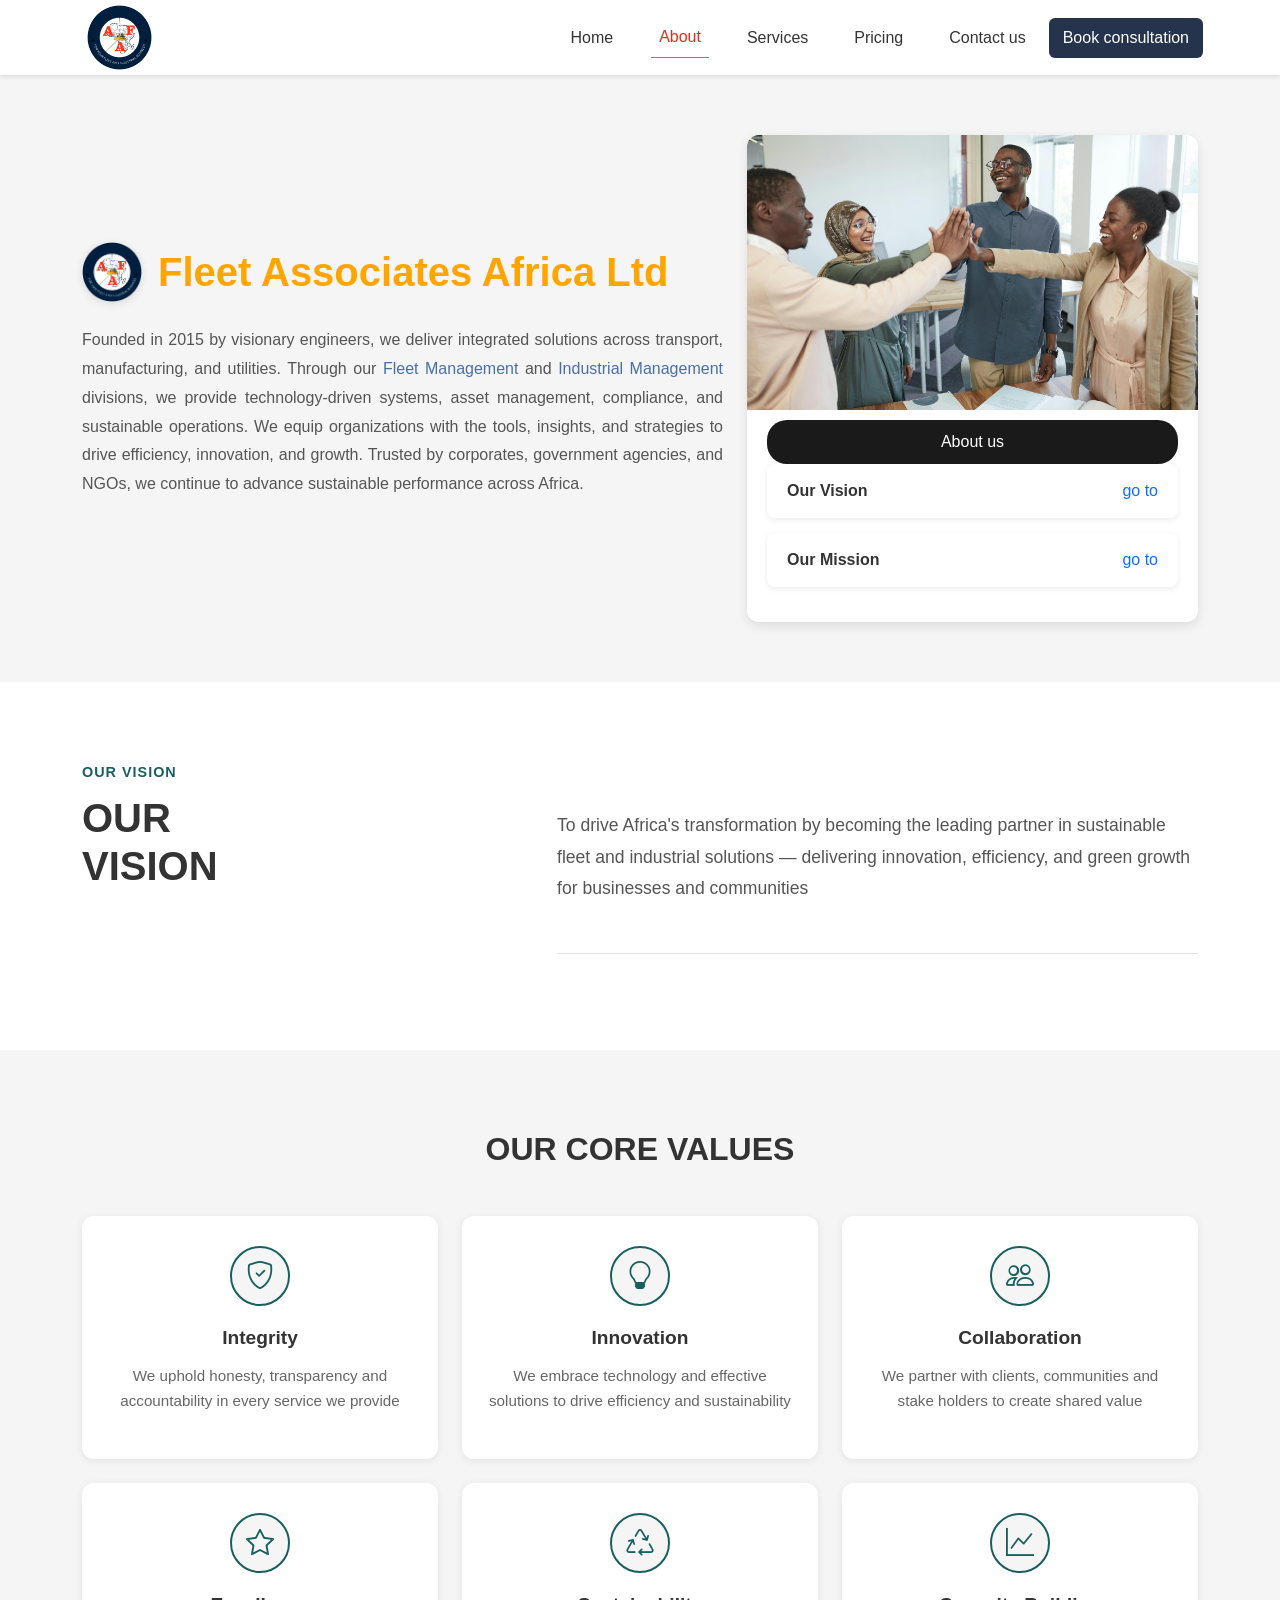
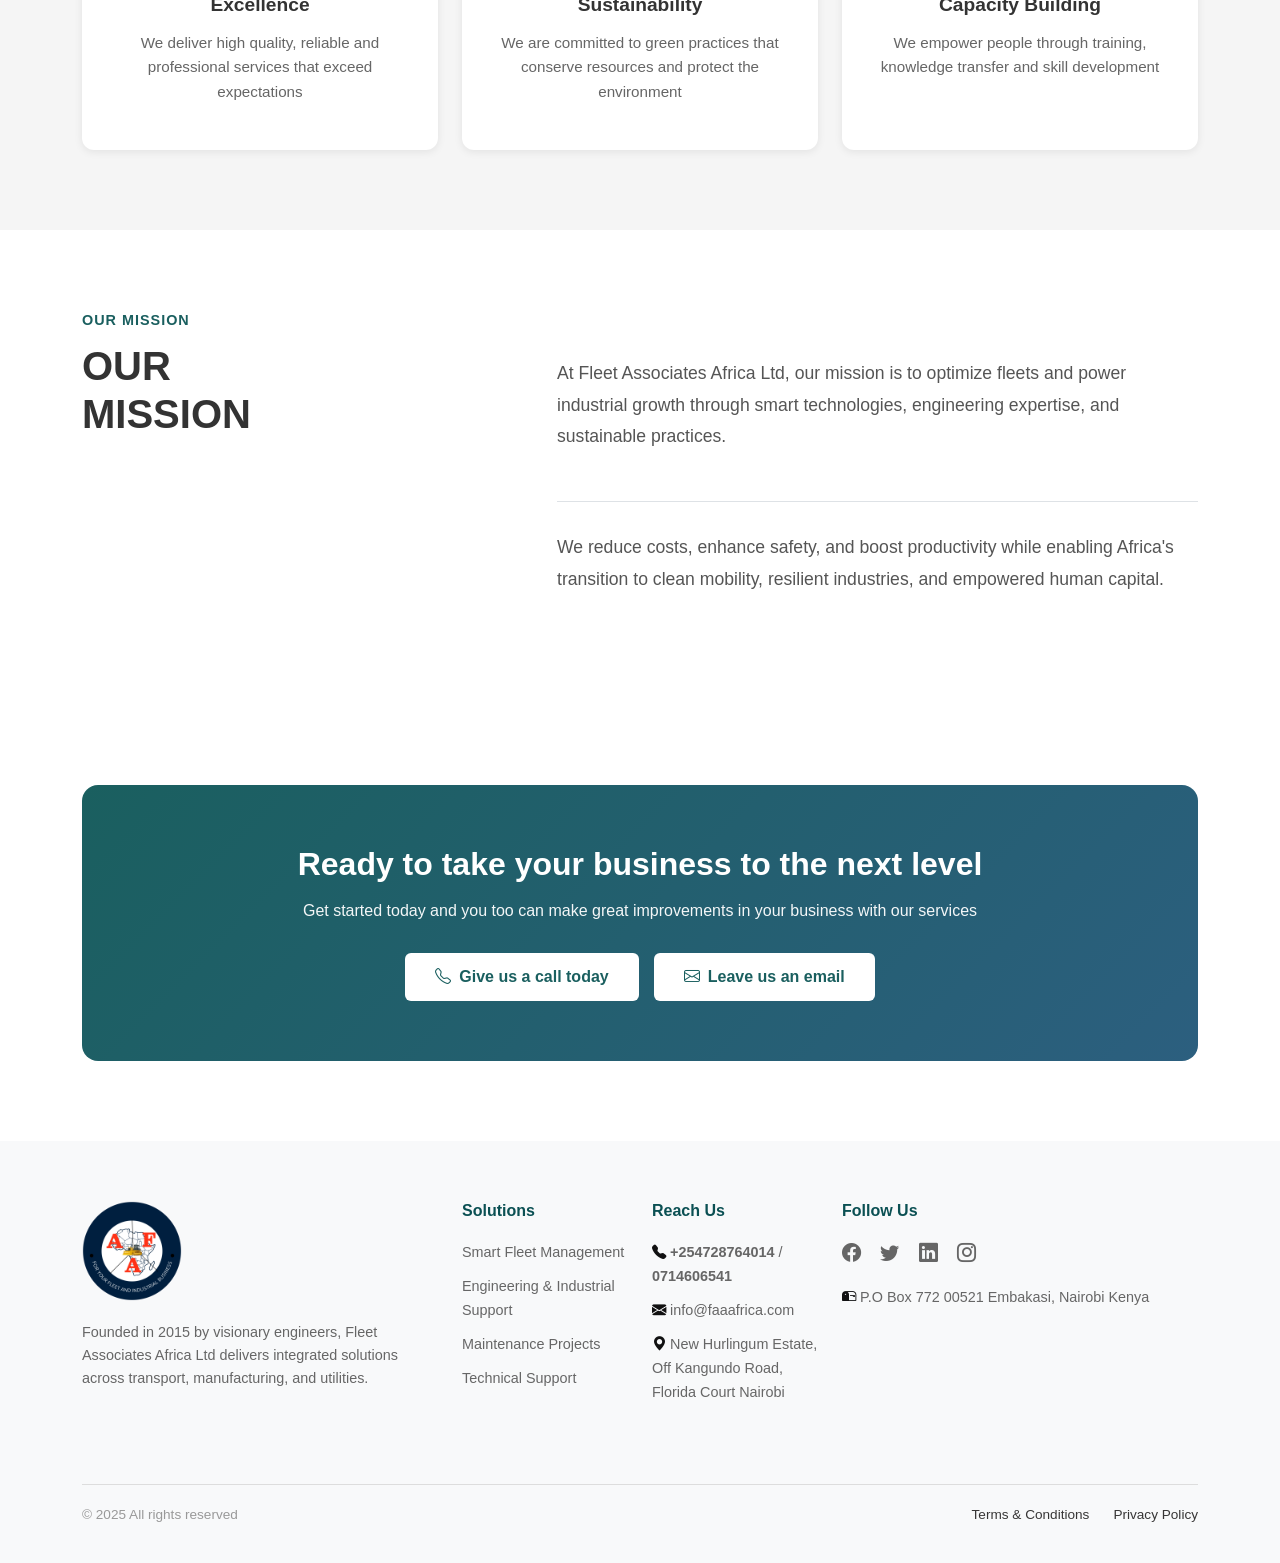
==== commit 6135de31: "merged pages" ====
--- a/About.html
+++ b/About.html
@@ -24,7 +24,6 @@
                     <li class="nav-item"><a class="nav-link active" href="About.html">About</a></li>
                     <li class="nav-item"><a class="nav-link" href="services.html">Services</a></li>
                     <li class="nav-item"><a class="nav-link" href="pricing.html">Pricing</a></li>
-                    <li class="nav-item"><a class="nav-link" href="partnership.html">Partnership</a></li>
                     <li class="nav-item"><a class="nav-link" href="contact.html">Contact us</a></li>
                     <li class="nav-item">
                         <button class="btn btn-consultation">Book consultation</button>
--- a/Assets/css/main.css
+++ b/Assets/css/main.css
@@ -91,7 +91,7 @@
         }
 
         .about-section img{
-            border-radius: 5px;
+            /*border-radius: 5px;*/
         }
 
         .about-section img:first-of-type{
@@ -100,7 +100,7 @@
         }
 
         .about-section img:last-of-type{
-            max-width: 35%;
+            max-width: 45%;
             aspect-ratio: 1/1;
         }
 
@@ -1271,4 +1271,258 @@
 @media (max-width: 991px) {
     .slide-headline { font-size: 2.5rem; }
     .hero-services-ribbon { margin-top: 0; }
-}+}
+
+/* Project Section Enhancements */
+.letter-spacing-1 {
+    letter-spacing: 1px;
+}
+
+.image-wrapper {
+    position: relative;
+    padding-bottom: 20px;
+}
+
+.main-img-projects {
+    width: 100%;
+    height: 500px;
+    object-fit: cover;
+    box-shadow: 20px 20px 0px #f8f9fa; /* Light gray background offset */
+}
+
+/* The Red Overlay Box */
+.stat-overlay-box {
+    position: absolute;
+    bottom: 40px;
+    right: 0;
+    background-color: #e62b1e; /* Equita Red */
+    color: white;
+    width: 180px;
+    height: 180px;
+    display: flex;
+    align-items: center;
+    justify-content: center;
+    text-align: center;
+    padding: 20px;
+    z-index: 2;
+}
+
+.icon-stat {
+    font-size: 2.5rem;
+    line-height: 1;
+    margin-bottom: 10px;
+    display: block;
+}
+
+.stat-number {
+    font-size: 2rem;
+    font-weight: 800;
+    line-height: 1;
+}
+
+.stat-label {
+    font-size: 0.75rem;
+    text-transform: uppercase;
+    font-weight: 600;
+    margin-top: 5px;
+    margin-bottom: 0;
+}
+
+/* Square Bullet Markers */
+.bullet-square {
+    width: 10px;
+    height: 10px;
+    background-color: #e62b1e;
+    flex-shrink: 0;
+    margin-top: 6px;
+}
+
+/* Mobile Adjustments */
+@media (max-width: 991px) {
+    .main-img-projects {
+        height: 350px;
+    }
+    .stat-overlay-box {
+        width: 150px;
+        height: 150px;
+        bottom: 0;
+    }
+    .stat-number { font-size: 1.5rem; }
+}
+
+/* Consultancy Section (Reversed) Specifics */
+.main-img-consultancy {
+    width: 100%;
+    height: 500px;
+    object-fit: cover;
+    box-shadow: -20px 20px 0px #e9ecef; /* Shadow offset to the left */
+}
+
+/* Floating box on the LEFT side of the image */
+.stat-overlay-box-reversed {
+    position: absolute;
+    bottom: 40px;
+    left: 0; /* Changed from right:0 to left:0 */
+    background-color: #e62b1e;
+    color: white;
+    width: 180px;
+    height: 180px;
+    display: flex;
+    align-items: center;
+    justify-content: center;
+    padding: 20px;
+    z-index: 2;
+    box-shadow: 10px 10px 30px rgba(0,0,0,0.2);
+}
+
+/* Ensure bullet squares look consistent on light backgrounds */
+.bg-light .bullet-square {
+    background-color: #e62b1e;
+}
+
+/* Tablet/Mobile logic for reversed layout */
+@media (max-width: 991px) {
+    .main-img-consultancy {
+        height: 350px;
+        box-shadow: -10px 10px 0px #e9ecef;
+    }
+    .stat-overlay-box-reversed {
+        width: 150px;
+        height: 150px;
+        bottom: 0;
+        left: 0;
+    }
+}
+
+
+/* Specific Styles to match Equita Design Guide */
+.page-header {
+    background: linear-gradient(rgba(0,0,0,0.7), rgba(0,0,0,0.7)), url('Assets/Images/hero-feature.jpg');
+    background-size: cover;
+    background-position: center;
+    padding: 100px 0;
+    color: white;
+    text-align: center;
+}
+.breadcrumb-item + .breadcrumb-item::before { color: white; }
+
+.service-vertical-card {
+    border: none;
+    border-radius: 0;
+    transition: all 0.3s ease;
+    height: 100%;
+    background: #fff;
+    box-shadow: 0 10px 30px rgba(0,0,0,0.05);
+    border-bottom: 3px solid transparent;
+}
+.service-vertical-card:hover {
+    transform: translateY(-10px);
+    border-bottom: 3px solid #e62b1e;
+}
+.service-icon-box {
+    width: 70px;
+    height: 70px;
+    background: #f8f9fa;
+    color: #e62b1e;
+    display: flex;
+    align-items: center;
+    justify-content: center;
+    font-size: 2rem;
+    margin-bottom: 20px;
+}
+.approach-box {
+    background: #fff;
+    padding: 40px 20px;
+    text-align: center;
+    border-right: 1px solid #eee;
+}
+
+.approach-box i {
+    font-size: 2.5rem;
+    color: #e62b1e;
+    display: block;
+    margin-bottom: 15px;
+}
+/* --- Standout Hover Animation for Approach Box --- */
+
+.approach-box {
+    position: relative;
+    overflow: hidden; /* Ensures the bottom bar doesn't spill out */
+    z-index: 1;
+    background: #fff;
+    transition: all 0.4s cubic-bezier(0.165, 0.84, 0.44, 1); /* Professional smooth easing */
+}
+
+.approach-box i {
+    transition: all 0.4s ease;
+}
+
+.approach-box:hover {
+    transform: translateY(-12px); /* Lifts the box higher */
+    background: #fff;
+    z-index: 10; /* Ensures the shadow overlaps neighboring boxes */
+    
+    /* Soft, deep multi-layered shadow for a modern look */
+    box-shadow: 0 20px 40px rgba(0, 0, 0, 0.12), 
+                0 10px 10px rgba(0, 0, 0, 0.05);
+    
+    /* Removes the gray side border on hover to look cleaner */
+    border-right-color: transparent; 
+}
+
+/* Red Animated Bottom Bar */
+.approach-box::after {
+    content: '';
+    position: absolute;
+    bottom: 0;
+    left: 0;
+    width: 100%;
+    height: 5px;
+    background-color: #e62b1e; /* Theme Red */
+    transform: scaleX(0); /* Hidden by default */
+    transform-origin: left;
+    transition: transform 0.4s cubic-bezier(0.165, 0.84, 0.44, 1);
+}
+
+.approach-box:hover::after {
+    transform: scaleX(1); /* Bar slides in from left */
+}
+
+/* Subtle Icon Jump */
+.approach-box:hover i {
+    transform: scale(1.2) translateY(-5px);
+    color: #0B5053; /* Changes to secondary teal for contrast */
+}
+
+/* Text weight change on hover */
+.approach-box h6 {
+    transition: color 0.3s ease;
+}
+
+.approach-box:hover h6 {
+    color: #1a1a1a;
+    font-weight: 700;
+}
+.step-number {
+    position: absolute;
+    top: -20px;
+    left: 50%;
+    transform: translateX(-50%);
+    width: 40px;
+    height: 40px;
+    background: #e62b1e;
+    color: white;
+    border-radius: 50%;
+    display: flex;
+    align-items: center;
+    justify-content: center;
+    font-weight: bold;
+}
+.industry-tag {
+    background: #f8f9fa;
+    padding: 10px 20px;
+    display: inline-block;
+    margin: 5px;
+    border-bottom: 1px solid #e62b1e;
+    font-weight: 500;
+}
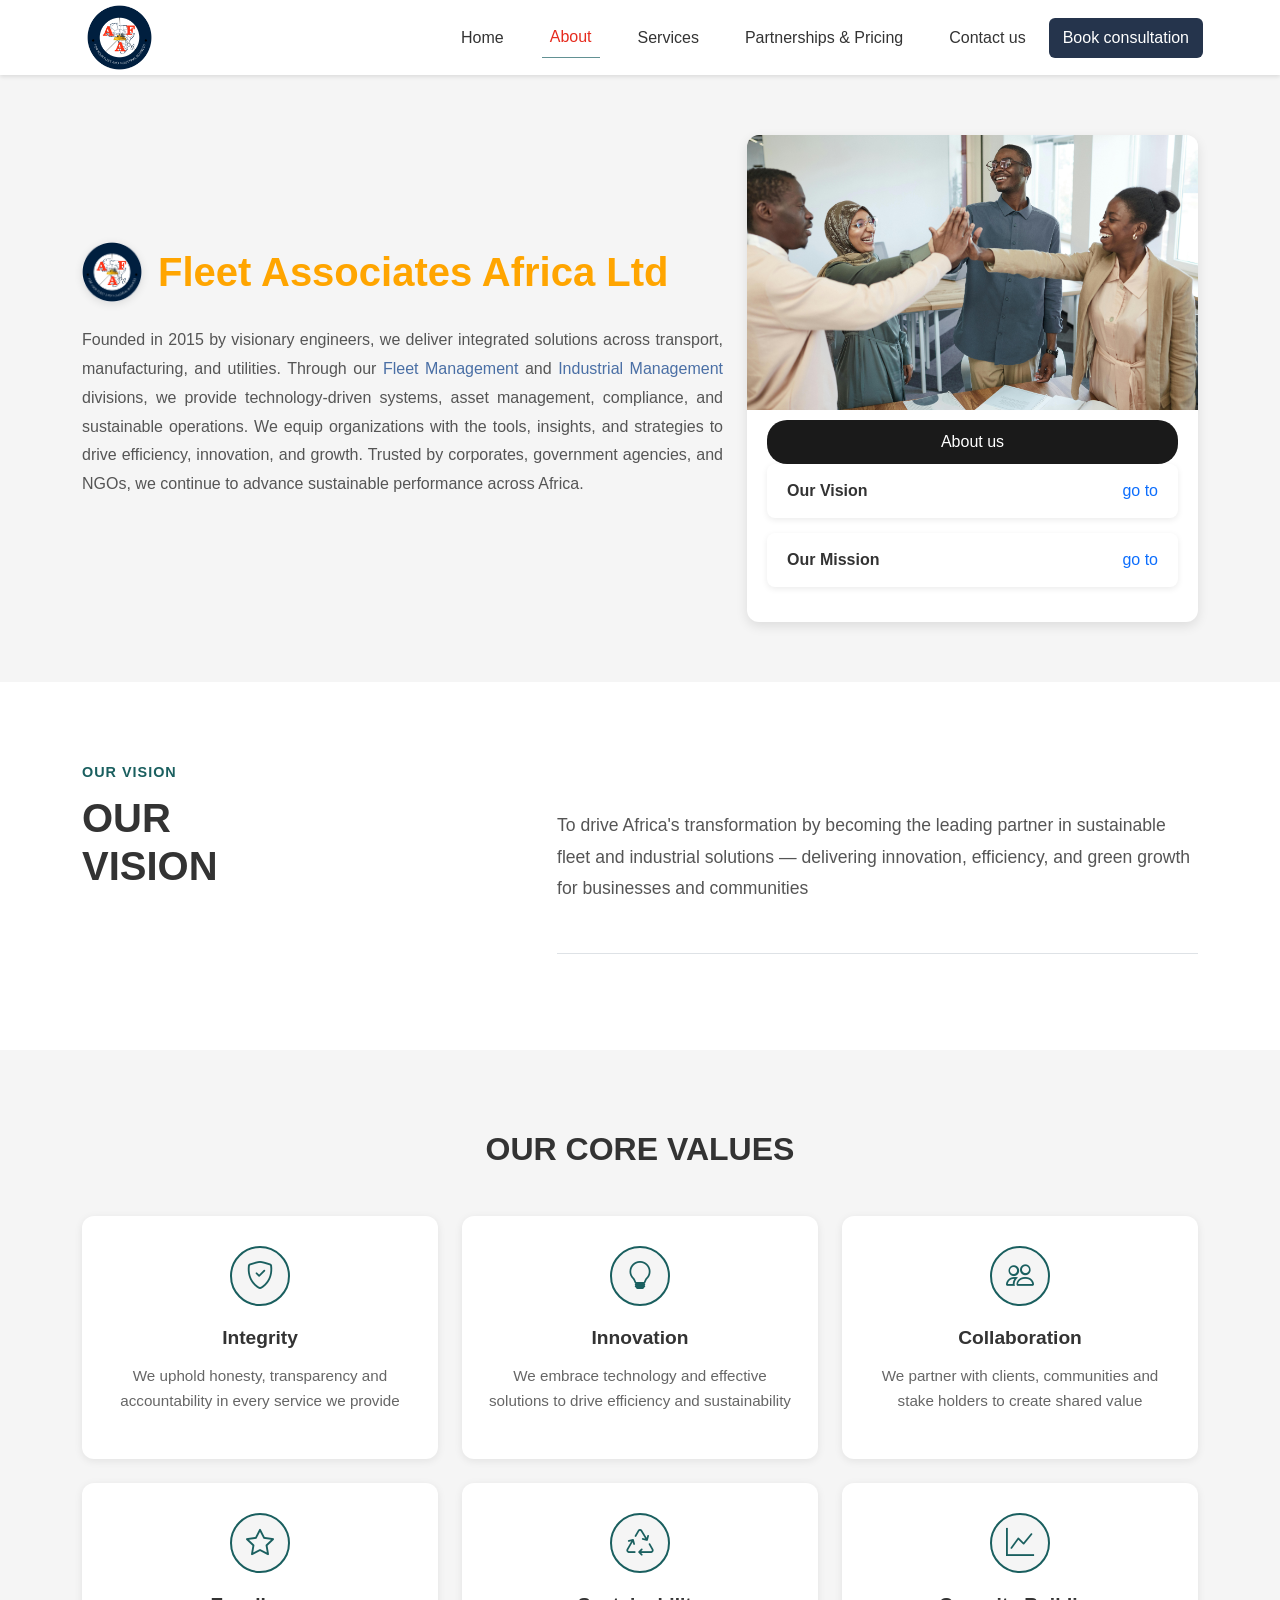
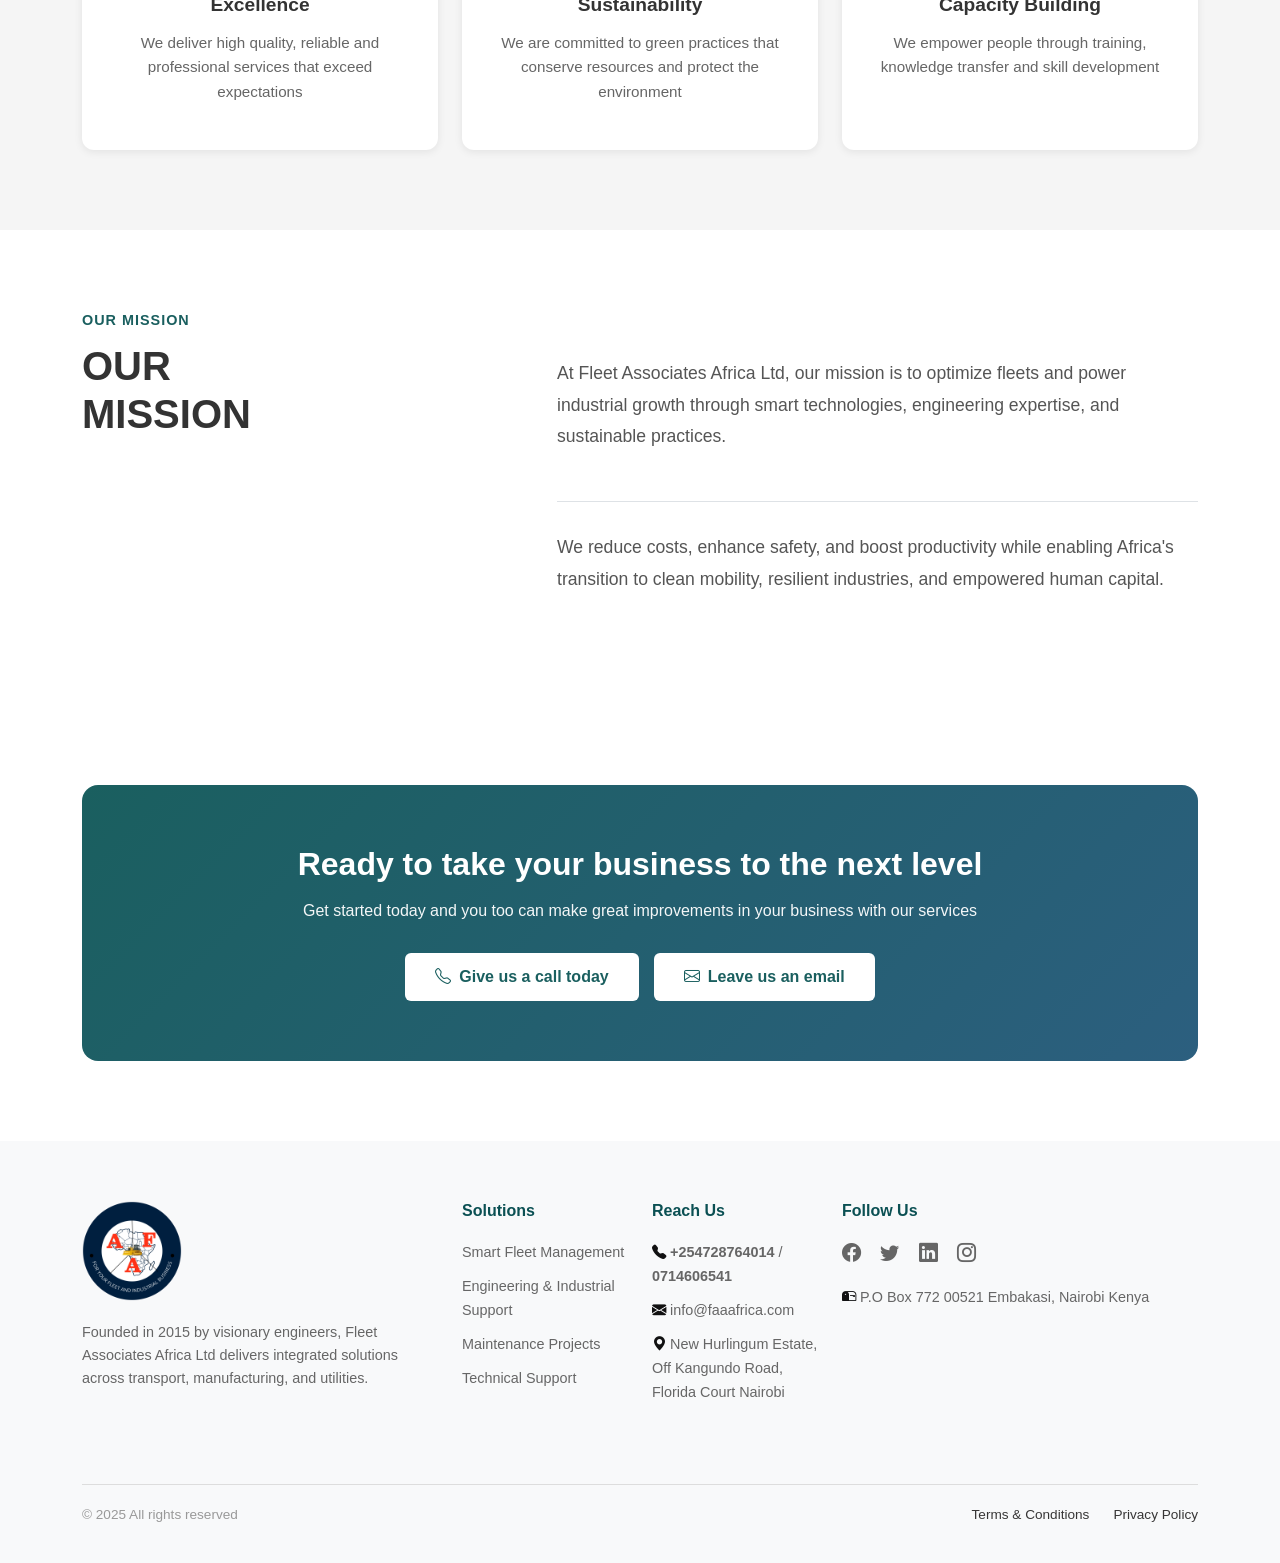
==== commit 41208e99: "merged pages" ====
--- a/About.html
+++ b/About.html
@@ -23,7 +23,7 @@
                     <li class="nav-item"><a class="nav-link" href="index.html">Home</a></li>
                     <li class="nav-item"><a class="nav-link active" href="About.html">About</a></li>
                     <li class="nav-item"><a class="nav-link" href="services.html">Services</a></li>
-                    <li class="nav-item"><a class="nav-link" href="pricing.html">Pricing</a></li>
+                    <li class="nav-item"><a class="nav-link" href="pricing.html">Partnerships & Pricing</a></li>
                     <li class="nav-item"><a class="nav-link" href="contact.html">Contact us</a></li>
                     <li class="nav-item">
                         <button class="btn btn-consultation">Book consultation</button>
@@ -187,7 +187,7 @@
     </section>
 
     <!-- Footer -->
-    <footer>
+     <footer>
         <div class="container">
             <div class="row">
                 <div class="col-lg-4 mb-4">
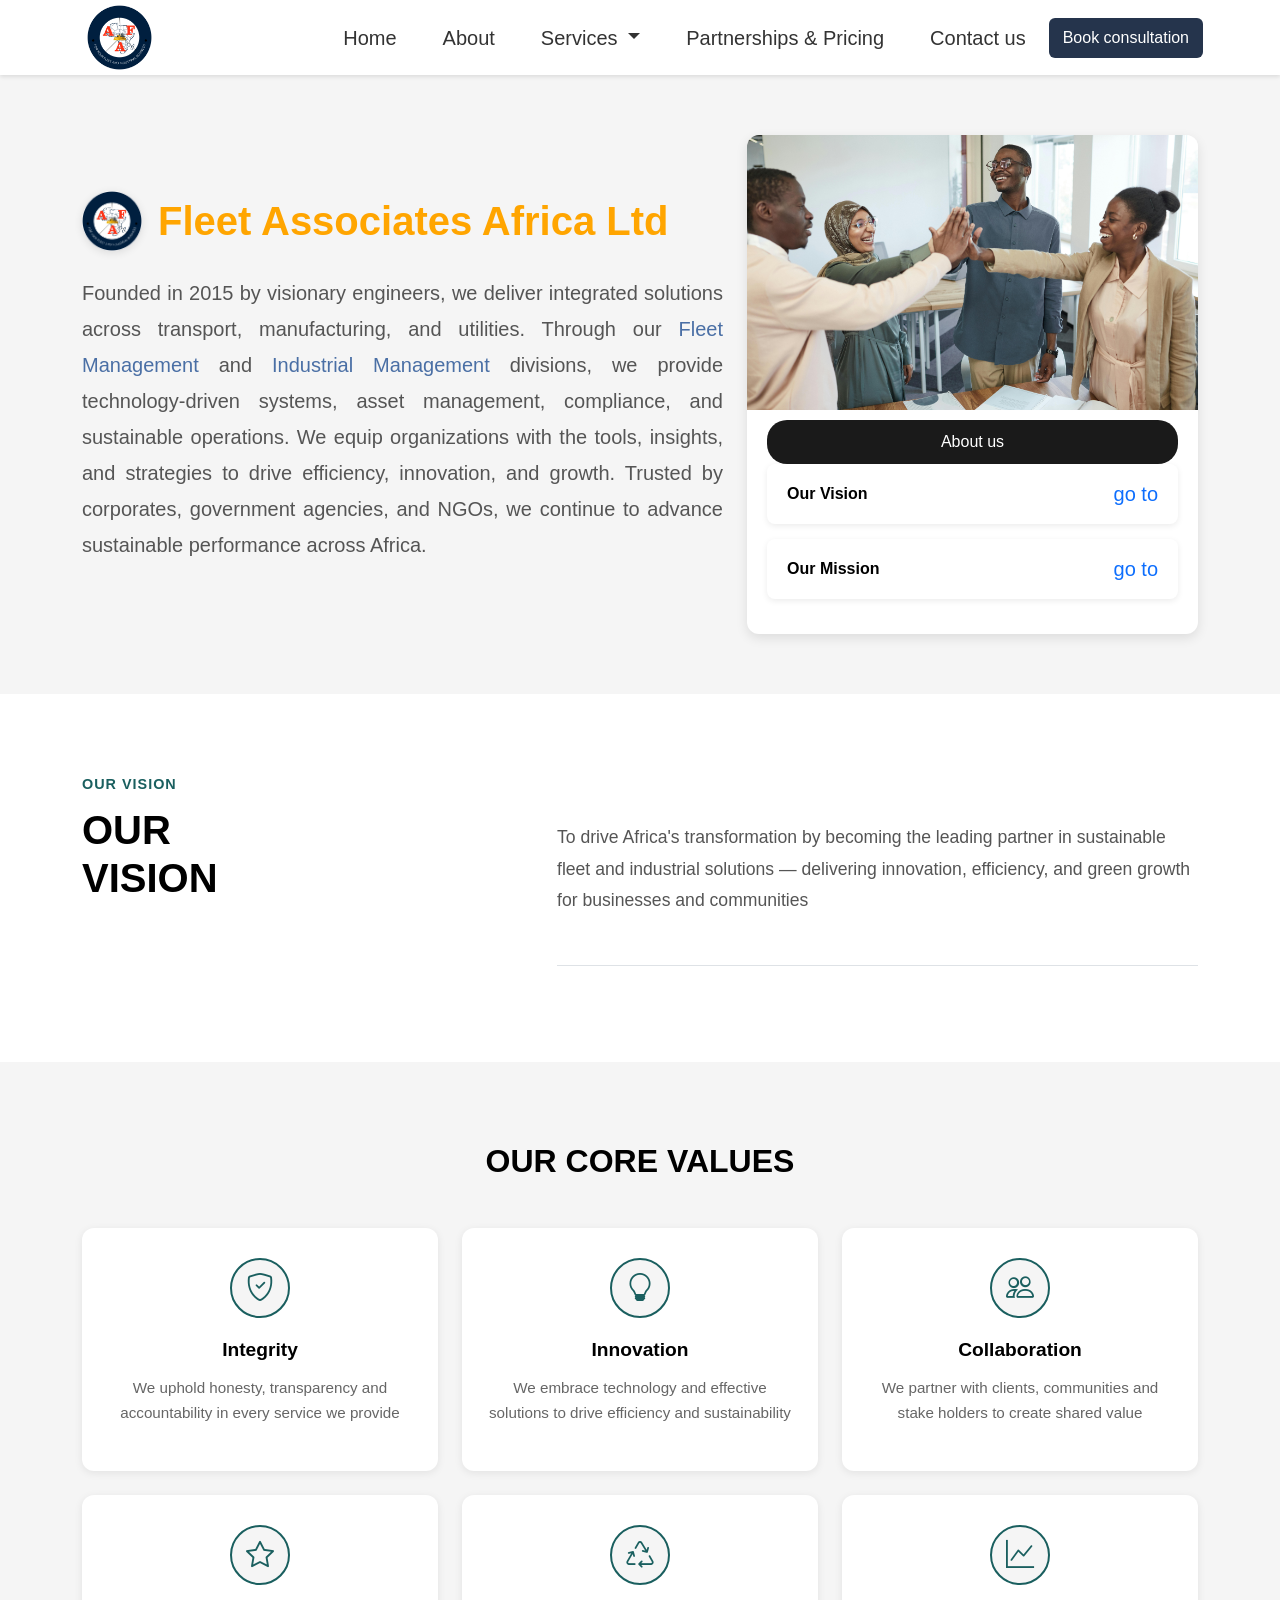
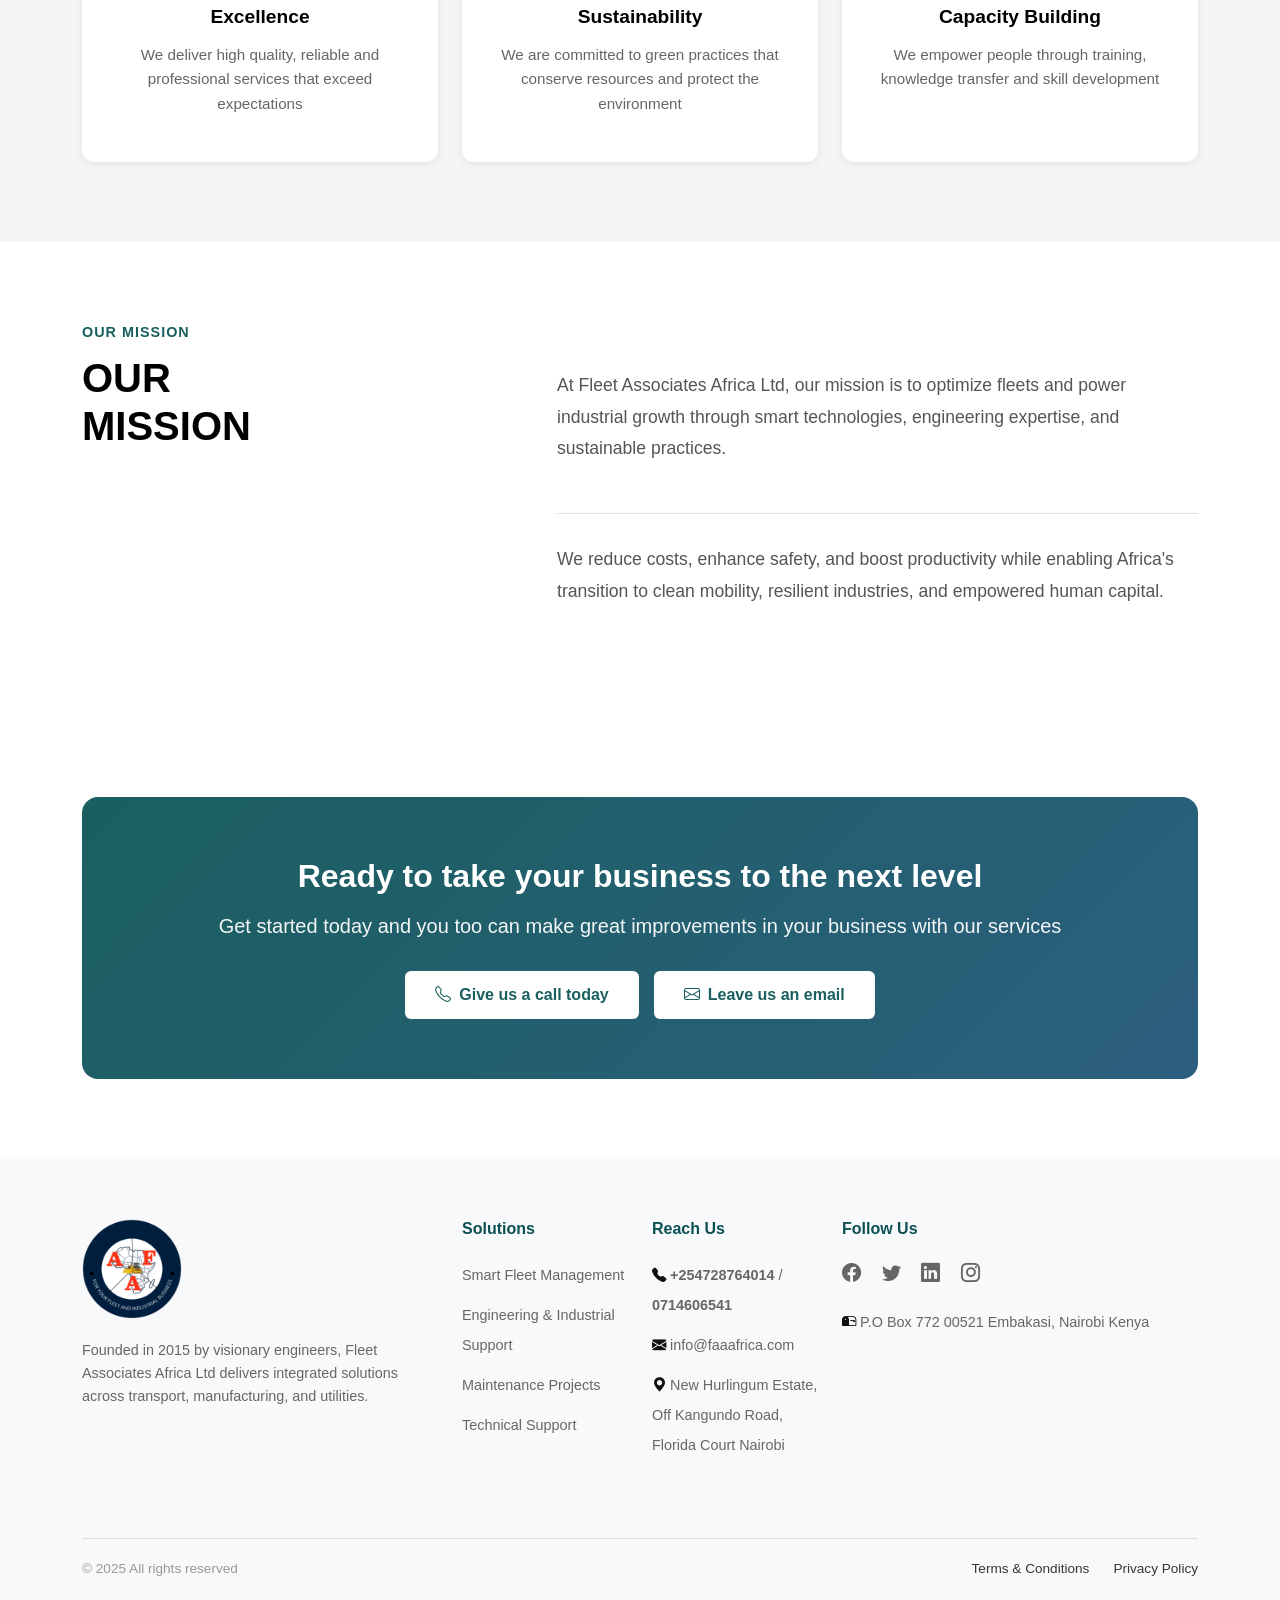
==== commit 4fb21621: "changes to services" ====
--- a/About.html
+++ b/About.html
@@ -21,8 +21,19 @@
             <div class="collapse navbar-collapse pb-3 pb-lg-0" id="navbarNav">
                 <ul class="navbar-nav ms-auto align-items-center">
                     <li class="nav-item"><a class="nav-link" href="index.html">Home</a></li>
-                    <li class="nav-item"><a class="nav-link active" href="About.html">About</a></li>
-                    <li class="nav-item"><a class="nav-link" href="services.html">Services</a></li>
+                    <li class="nav-item"><a class="nav-link" href="About.html">About</a></li>
+                    
+                    <!-- Services Dropdown -->
+                    <li class="nav-item dropdown">
+                        <a class="nav-link dropdown-toggle" href="services.html" id="navbarDropdown" role="button" data-bs-toggle="dropdown" aria-expanded="false">
+                            Services
+                        </a>
+                        <ul class="dropdown-menu border-0 shadow-sm mt-0" aria-labelledby="navbarDropdown">
+                            <li><a class="dropdown-item py-2 px-4" href="fleet-solutions.html">Fleet Solutions</a></li>
+                            <li><a class="dropdown-item py-2 px-4" href="industrial-solutions.html">Industrial Solutions</a></li>
+                        </ul>
+                    </li>
+
                     <li class="nav-item"><a class="nav-link" href="pricing.html">Partnerships & Pricing</a></li>
                     <li class="nav-item"><a class="nav-link" href="contact.html">Contact us</a></li>
                     <li class="nav-item">
@@ -32,6 +43,7 @@
             </div>
         </div>
     </nav>
+
 
     <!-- Hero Section -->
     <section class="about-hero-section" id="home">
--- a/Assets/css/main.css
+++ b/Assets/css/main.css
@@ -13,7 +13,8 @@
         
         body {
             font-family: 'Segoe UI', Tahoma, Geneva, Verdana, sans-serif;
-            color: #333;
+            color: #000 !important;
+            font-size: 1.25rem;
         }
 
         
@@ -1526,3 +1527,28 @@
     border-bottom: 1px solid #e62b1e;
     font-weight: 500;
 }
+
+/* Custom Dropdown Styling */
+.navbar .dropdown-menu {
+    border-top: 3px solid #e62b1e !important; /* Standout red top border */
+    border-radius: 0;
+}
+
+.dropdown-item:hover {
+    background-color: #f8f9fa;
+    color: #e62b1e;
+}
+
+/* Enable Hover for Desktop */
+@media (min-width: 992px) {
+    .nav-item.dropdown:hover .dropdown-menu {
+        display: block;
+        margin-top: 0;
+        animation: fadeIn 0.3s;
+    }
+}
+
+@keyframes fadeIn {
+    from { opacity: 0; transform: translateY(10px); }
+    to { opacity: 1; transform: translateY(0); }
+}
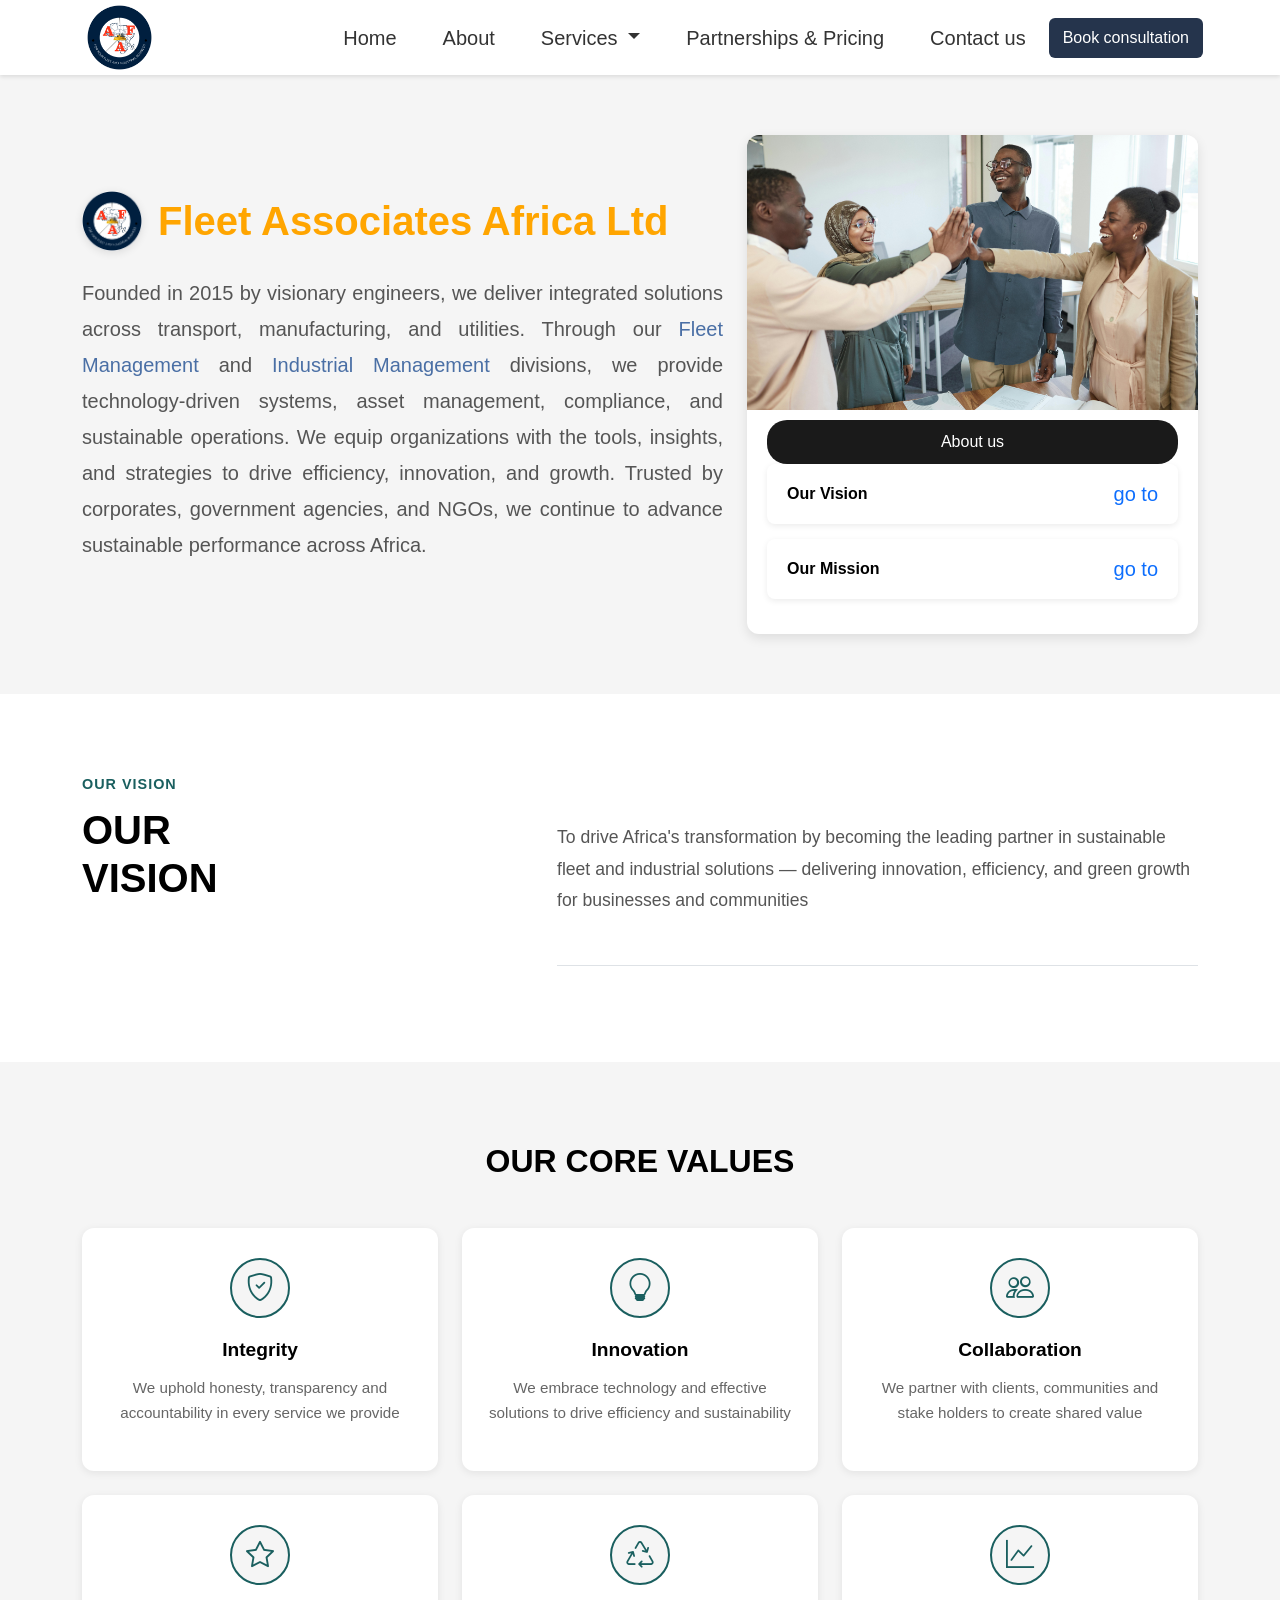
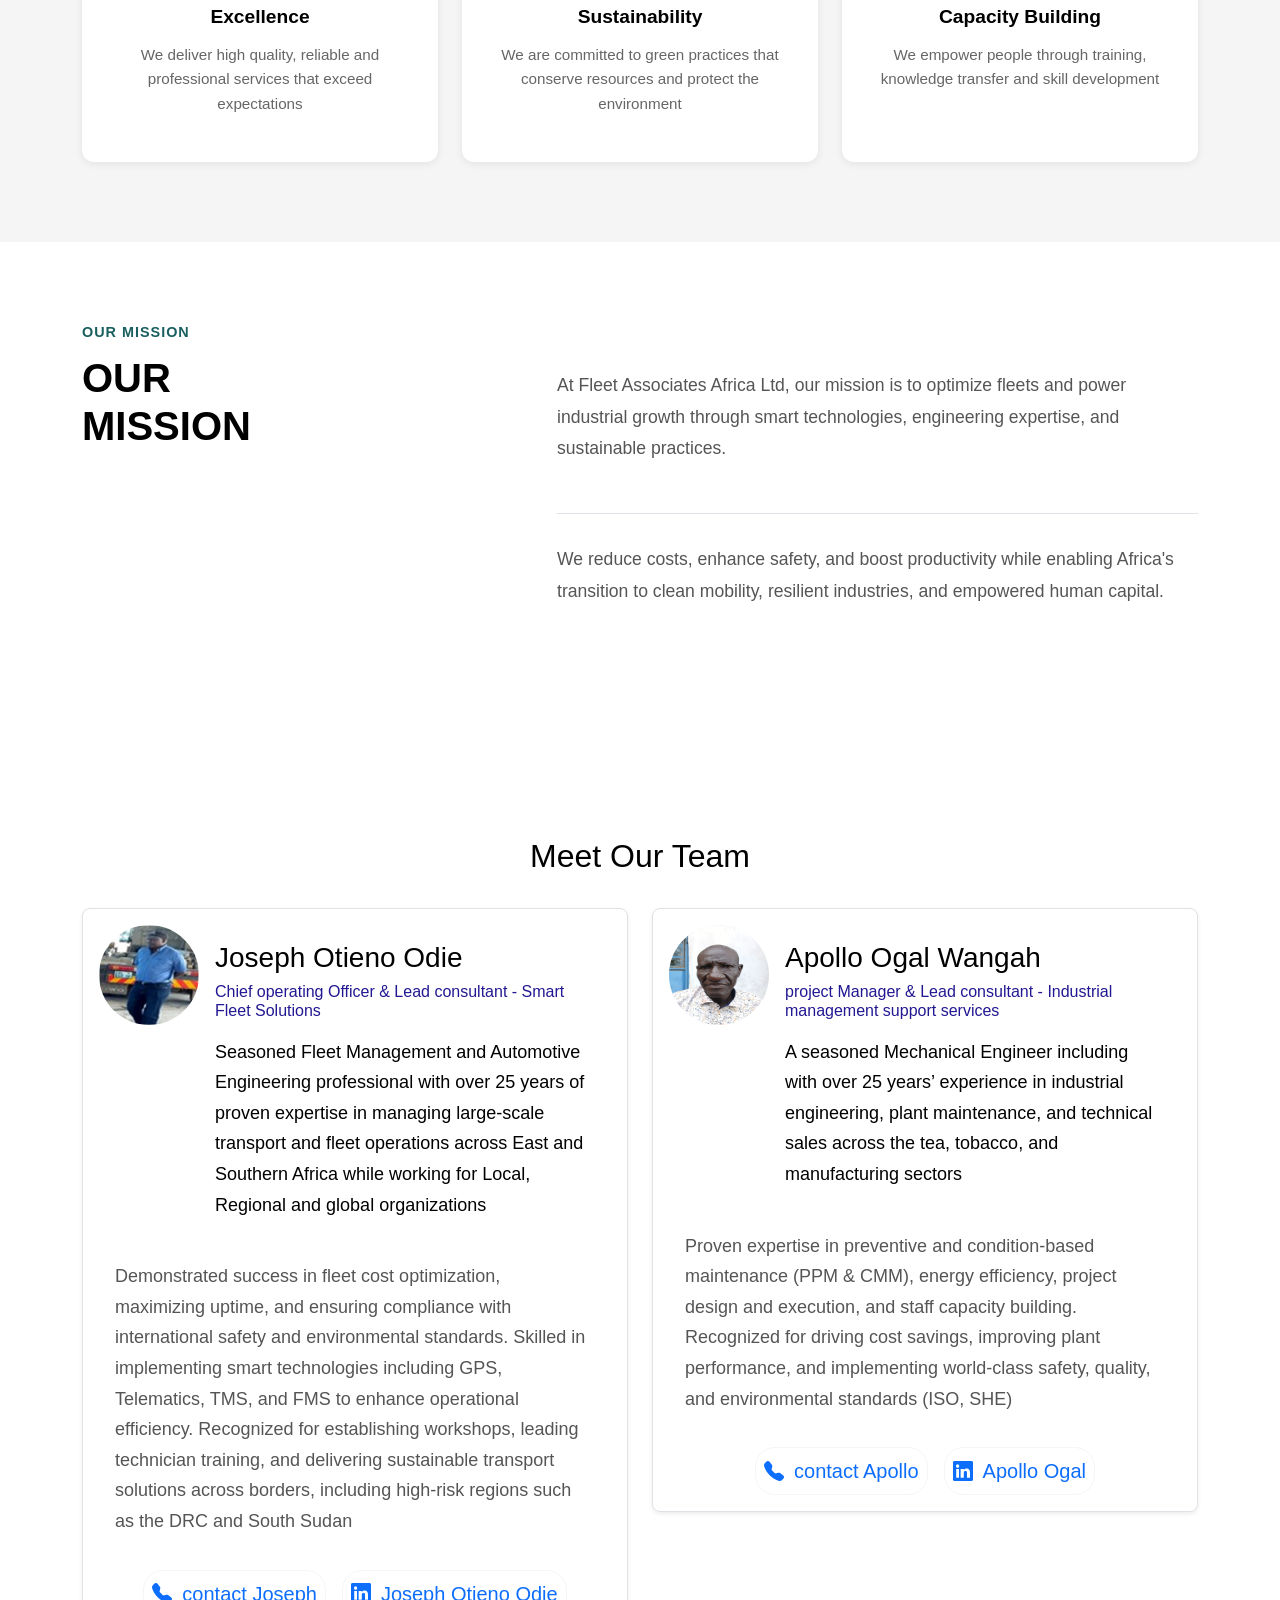
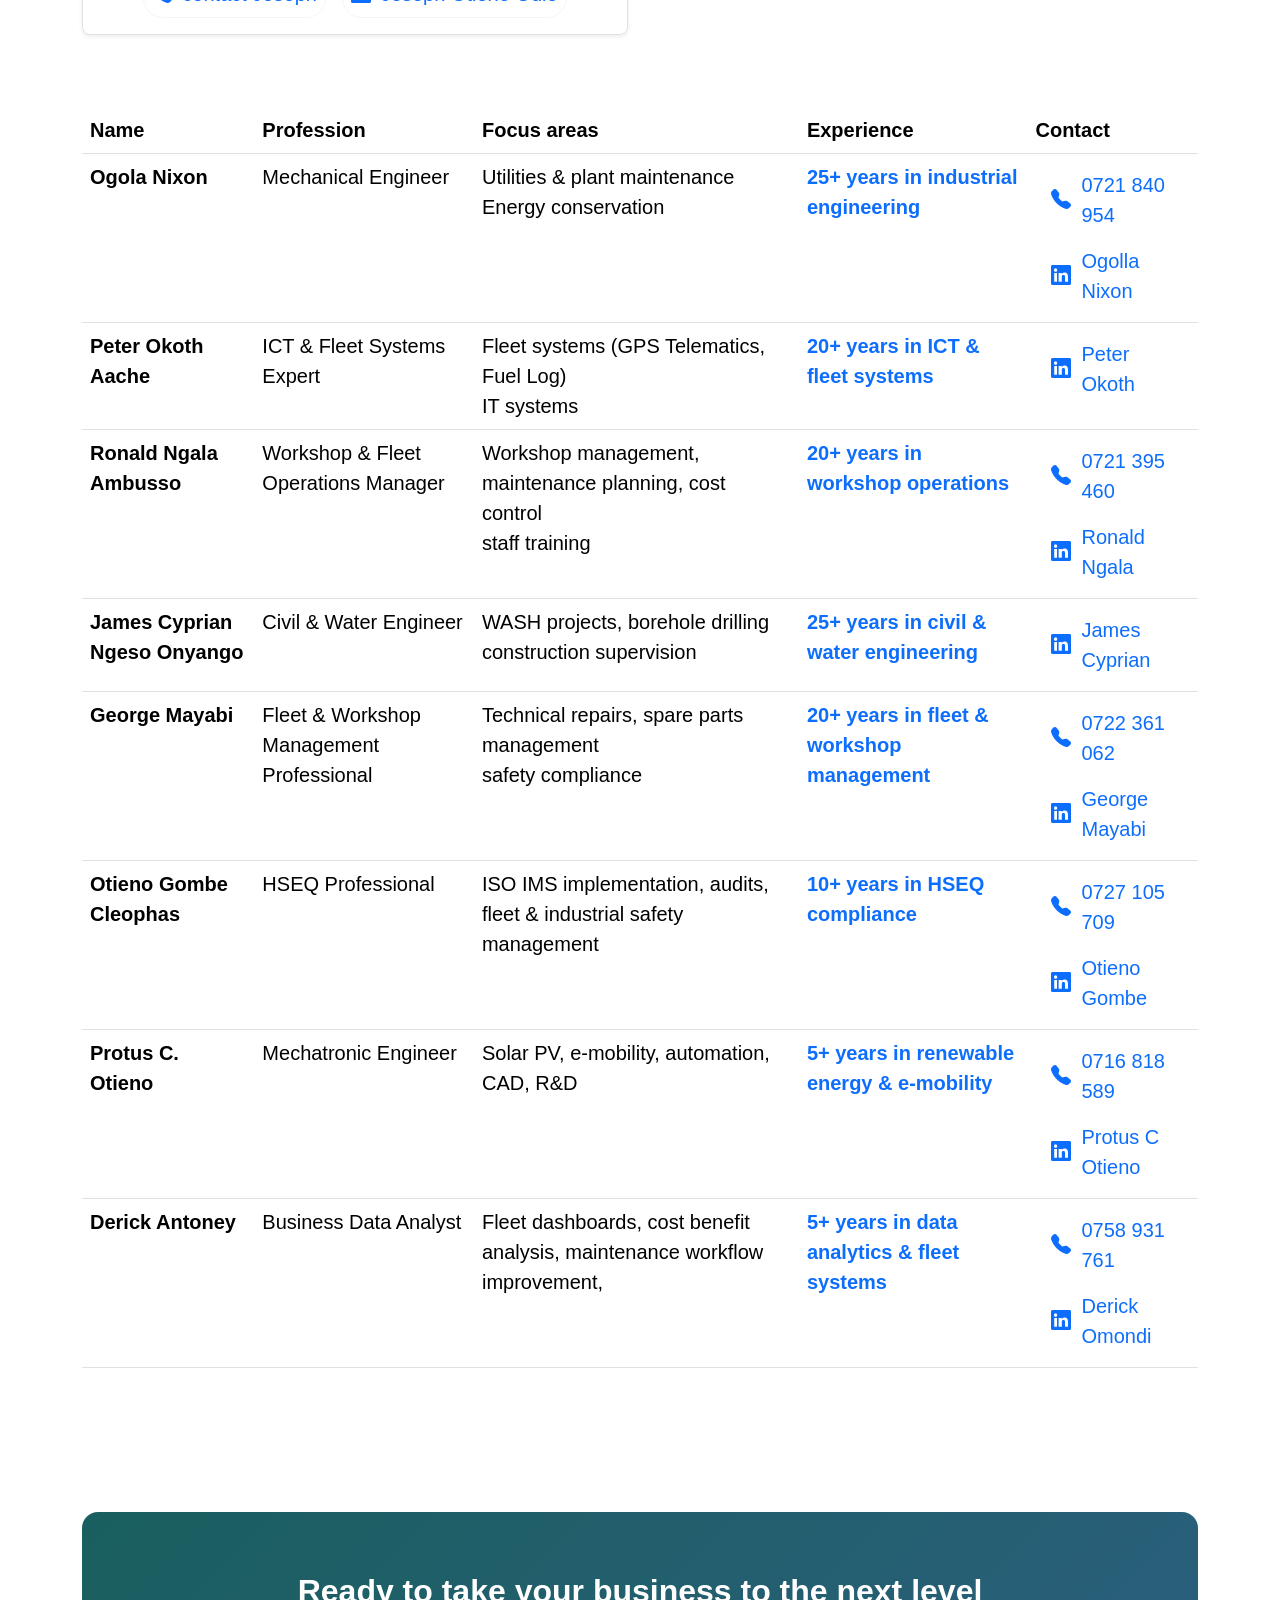
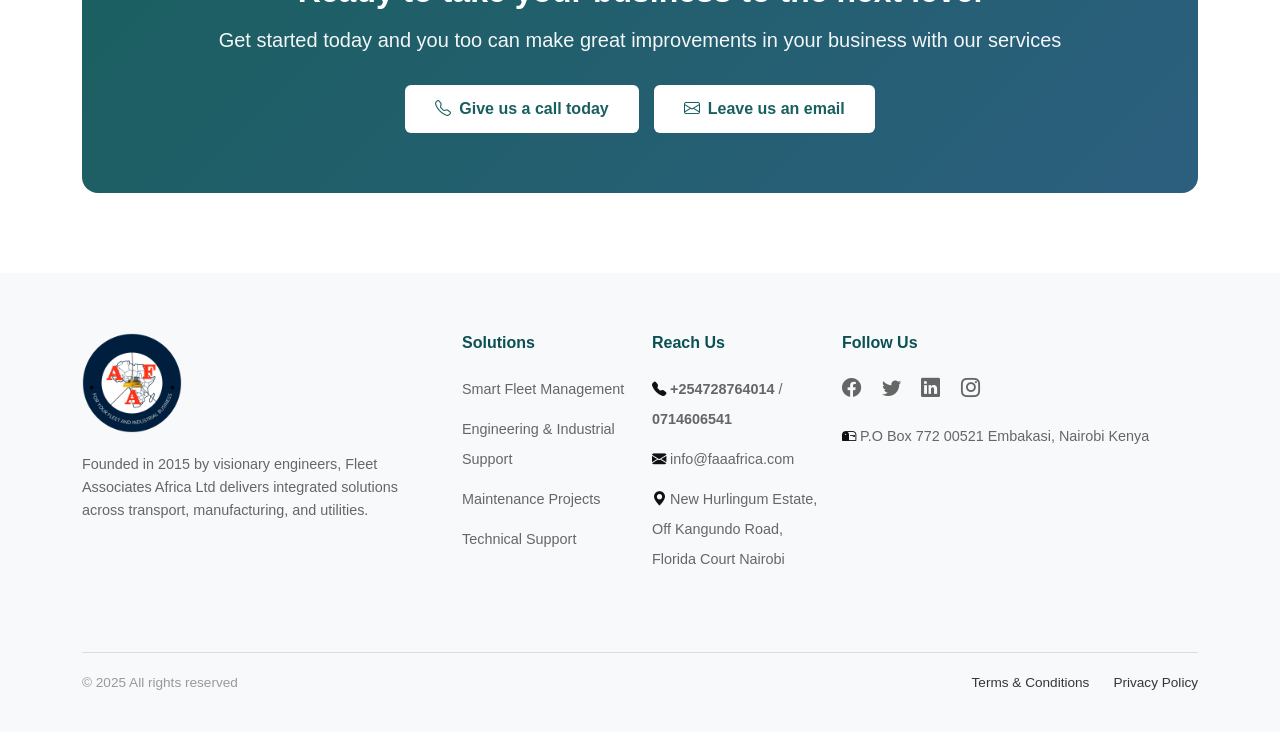
==== commit 456eb598: "pages" ====
--- a/About.html
+++ b/About.html
@@ -31,6 +31,8 @@
                         <ul class="dropdown-menu border-0 shadow-sm mt-0" aria-labelledby="navbarDropdown">
                             <li><a class="dropdown-item py-2 px-4" href="fleet-solutions.html">Fleet Solutions</a></li>
                             <li><a class="dropdown-item py-2 px-4" href="industrial-solutions.html">Industrial Solutions</a></li>
+                            <li><a class="dropdown-item py-2 px-4" href="projects.html">Projects</a></li>
+
                         </ul>
                     </li>
 
@@ -178,6 +180,197 @@
                         We reduce costs, enhance safety, and boost productivity while enabling Africa's transition to clean mobility, resilient industries, and empowered human capital.
                     </p>
                 </div>
+            </div>
+        </div>
+    </section>
+
+     <!-- Meet Our Team -->
+    <section class="team-section container py-5 my-lg-5">
+        <h1 class="h2 text-center py-4">Meet Our Team</h1>
+        <div class="row">
+
+            <div class="col-12 col-lg-6 mb-4">
+                <div class="team-section-container shadow-sm p-3 border rounded-3">
+                    <div class="top-section d-flex">
+                        <img src="Assets/Images/team/Joseph.png" class="team-img">
+                        <div class="content-section flex-grow-1 p-3 pb-2"> 
+                            <h3 class="h3 team-name">Joseph Otieno Odie</h3>
+                            <h6 class="h6 team-role">Chief operating Officer & Lead consultant - Smart Fleet Solutions</h6>
+                            <p class="p6 team-content py-2 pb-1">Seasoned Fleet Management and Automotive Engineering professional with over 25 years of proven expertise in managing large-scale transport and fleet operations across East and Southern Africa while working for Local, Regional and global organizations</p>
+                        </div>
+                    </div>
+                    <div class="bottom-section d-flex">
+                        <div class="content-section flex-grow-1 p-3 py-1 pb-2"> 
+                            <p class="p6 team-content">Demonstrated success in fleet cost optimization, maximizing uptime, and ensuring compliance with international safety and environmental standards. Skilled in implementing smart technologies including GPS, Telematics, TMS, and FMS to enhance operational efficiency. Recognized for establishing workshops, leading technician training, and delivering sustainable transport solutions across borders, including high-risk regions such as the DRC and South Sudan</p>
+                        </div>
+                    </div>
+                    <div class="social-section d-flex justify-content-center">
+                        <a href="#" class="d-flex align-items-center p-2 text-decoration-none mx-2"> <i class="bi bi-telephone-fill"></i> contact Joseph </a>
+                        <a href="https://www.linkedin.com/in/joseph-odie-6750a5110/" class="d-flex align-items-center p-2 text-decoration-none mx-2"> <i class="bi bi-linkedin"></i> Joseph Otieno Odie </a>
+                    </div>
+                </div>
+            </div>
+
+            <div class="col-12 col-lg-6 mb-4">
+                <div class="team-section-container shadow-sm p-3 border rounded-3">
+                    <div class="top-section d-flex">
+                        <img src="Assets/Images/team/Apollo.jpg" class="team-img">
+                        <div class="content-section flex-grow-1 p-3 pb-2"> 
+                            <h3 class="h3 team-name">Apollo Ogal Wangah</h3>
+                            <h6 class="h6 team-role">project Manager & Lead consultant - Industrial management support services</h6>
+                            <p class="p6 team-content py-2 pb-1">A seasoned Mechanical Engineer including with over 25 years’ experience in industrial engineering, plant maintenance, and technical sales across the tea, tobacco, and manufacturing sectors</p>
+                        </div>
+                    </div>
+                    <div class="bottom-section d-flex">
+                        <div class="content-section flex-grow-1 p-3 py-1 pb-2"> 
+                            <p class="p6 team-content">Proven expertise in preventive and condition-based maintenance (PPM & CMM), energy efficiency, project design and execution, and staff capacity building. Recognized for driving cost savings, improving plant performance, and implementing world-class safety, quality, and environmental standards (ISO, SHE)</p>
+                        </div>
+                    </div>
+                    <div class="social-section d-flex justify-content-center">
+                        <a href="#" class="d-flex align-items-center p-2 text-decoration-none mx-2"> <i class="bi bi-telephone-fill"></i> contact Apollo </a>
+                        <a href="#" class="d-flex align-items-center p-2 text-decoration-none mx-2"> <i class="bi bi-linkedin"></i> Apollo Ogal </a>
+                    </div>
+                </div>
+            </div>
+        </div>
+
+        <div class="row mt-5">
+            <div class="table-responsive">
+                <table class="table">
+                    <thead>
+                        <tr>
+                            <th scope="col">Name</th>
+                            <th scope="col">Profession</th>
+                            <th scope="col">Focus areas</th>
+                            <th scope="col">Experience</th>
+                            <th scope="col">Contact</th>
+                        </tr>
+                    </thead>
+                    <tbody>
+                        <tr>
+                            <th scope="row"> Ogola Nixon</th>
+                            <td>Mechanical Engineer</td>
+                            <td>
+                                Utilities & plant maintenance
+                                <br/>
+                                Energy conservation
+                            </td>
+                            <td class="fw-bold text-primary">
+                                25+ years in industrial engineering
+                            </td>
+                            <td class="text-primary">
+                                <a href="#" class="d-flex align-items-center p-2 text-decoration-none mx-2"> <i class="bi bi-telephone-fill"></i> 0721 840 954 </a>
+                                <a href="#" class="d-flex align-items-center p-2 text-decoration-none mx-2"> <i class="bi bi-linkedin"></i> Ogolla Nixon </a>
+                            </td>
+                        </tr>
+                        <tr>
+                            <th scope="row"> Peter Okoth Aache</th>
+                            <td>ICT & Fleet  Systems Expert</td>
+                            <td>
+                                Fleet systems (GPS  Telematics, Fuel Log)
+                                <br/>
+                                IT systems
+                            </td>
+                            <td class="fw-bold text-primary">
+                                20+ years in ICT & fleet systems
+                            </td>
+                            <td class="text-primary">
+                                <a href="#" class="d-flex align-items-center p-2 text-decoration-none mx-2"> <i class="bi bi-linkedin"></i> Peter Okoth </a>
+                            </td>
+                        </tr>
+                        <tr>
+                            <th scope="row"> Ronald Ngala Ambusso </th>
+                            <td>Workshop & Fleet Operations Manager</td>
+                            <td>
+                                Workshop management, maintenance planning, cost  control 
+                                <br/>
+                                staff training
+                            </td>
+                            <td class="fw-bold text-primary">
+                                20+ years in workshop operations
+                            </td>
+                            <td class="text-primary">
+                                <a href="#" class="d-flex align-items-center p-2 text-decoration-none mx-2"> <i class="bi bi-telephone-fill"></i> 0721 395 460 </a>
+                                <a href="#" class="d-flex align-items-center p-2 text-decoration-none mx-2"> <i class="bi bi-linkedin"></i> Ronald Ngala </a>
+                            </td>
+                        </tr>
+                        <tr>
+                            <th scope="row"> James Cyprian Ngeso Onyango </th>
+                            <td>Civil & Water Engineer</td>
+                            <td>
+                                WASH projects, borehole drilling
+                                <br/>
+                                construction supervision
+                            </td>
+                            <td class="fw-bold text-primary">
+                                25+ years in civil & water engineering
+                            </td>
+                            <td class="text-primary">
+                                <a href="#" class="d-flex align-items-center p-2 text-decoration-none mx-2"> <i class="bi bi-linkedin"></i> James Cyprian </a>
+                            </td>
+                        </tr>
+                        <tr>
+                            <th scope="row"> George Mayabi </th>
+                            <td>Fleet & Workshop Management  Professional</td>
+                            <td>
+                                Technical repairs, spare parts  management
+                                <br/>
+                                safety compliance
+                            </td>
+                            <td class="fw-bold text-primary">
+                                20+ years in fleet & workshop management
+                            </td>
+                            <td class="text-primary">
+                                <a href="#" class="d-flex align-items-center p-2 text-decoration-none mx-2"> <i class="bi bi-telephone-fill"></i> 0722 361 062 </a>
+                                <a href="#" class="d-flex align-items-center p-2 text-decoration-none mx-2"> <i class="bi bi-linkedin"></i> George Mayabi </a>
+                            </td>
+                        </tr>
+                        <tr>
+                            <th scope="row"> Otieno Gombe Cleophas </th>
+                            <td>HSEQ Professional</td>
+                            <td>
+                                ISO IMS implementation, audits, 
+                                <br/>
+                                fleet & industrial safety management
+                            </td>
+                            <td class="fw-bold text-primary">
+                                10+ years in HSEQ compliance
+                            </td>
+                            <td class="text-primary">
+                                <a href="#" class="d-flex align-items-center p-2 text-decoration-none mx-2"> <i class="bi bi-telephone-fill"></i> 0727 105 709 </a>
+                                <a href="#" class="d-flex align-items-center p-2 text-decoration-none mx-2"> <i class="bi bi-linkedin"></i> Otieno Gombe </a>
+                            </td>
+                        </tr>
+                        <tr>
+                            <th scope="row"> Protus C. Otieno </th>
+                            <td>Mechatronic Engineer</td>
+                            <td>
+                                Solar PV, e-mobility, automation, CAD, R&D
+                            </td>
+                            <td class="fw-bold text-primary">
+                                5+ years in renewable energy & e-mobility
+                            </td>
+                            <td class="text-primary">
+                                <a href="#" class="d-flex align-items-center p-2 text-decoration-none mx-2"> <i class="bi bi-telephone-fill"></i> 0716 818 589 </a>
+                                <a href="#" class="d-flex align-items-center p-2 text-decoration-none mx-2"> <i class="bi bi-linkedin"></i> Protus C Otieno </a>
+                            </td>
+                        </tr>
+                        <tr>
+                            <th scope="row"> Derick Antoney </th>
+                            <td>Business Data Analyst</td>
+                            <td>
+                                Fleet dashboards, cost benefit analysis, maintenance workflow improvement, 
+                            </td>
+                            <td class="fw-bold text-primary">
+                                5+ years in data analytics & fleet systems
+                            </td>
+                            <td class="text-primary">
+                                <a href="#" class="d-flex align-items-center p-2 text-decoration-none mx-2"> <i class="bi bi-telephone-fill"></i> 0758 931 761 </a>
+                                <a href="https://www.linkedin.com/in/derrick-omondi-9342ba159" class="d-flex align-items-center p-2 text-decoration-none mx-2"> <i class="bi bi-linkedin"></i> Derick Omondi </a>
+                            </td>
+                        </tr>
+                    </tbody>
+                </table>
             </div>
         </div>
     </section>
